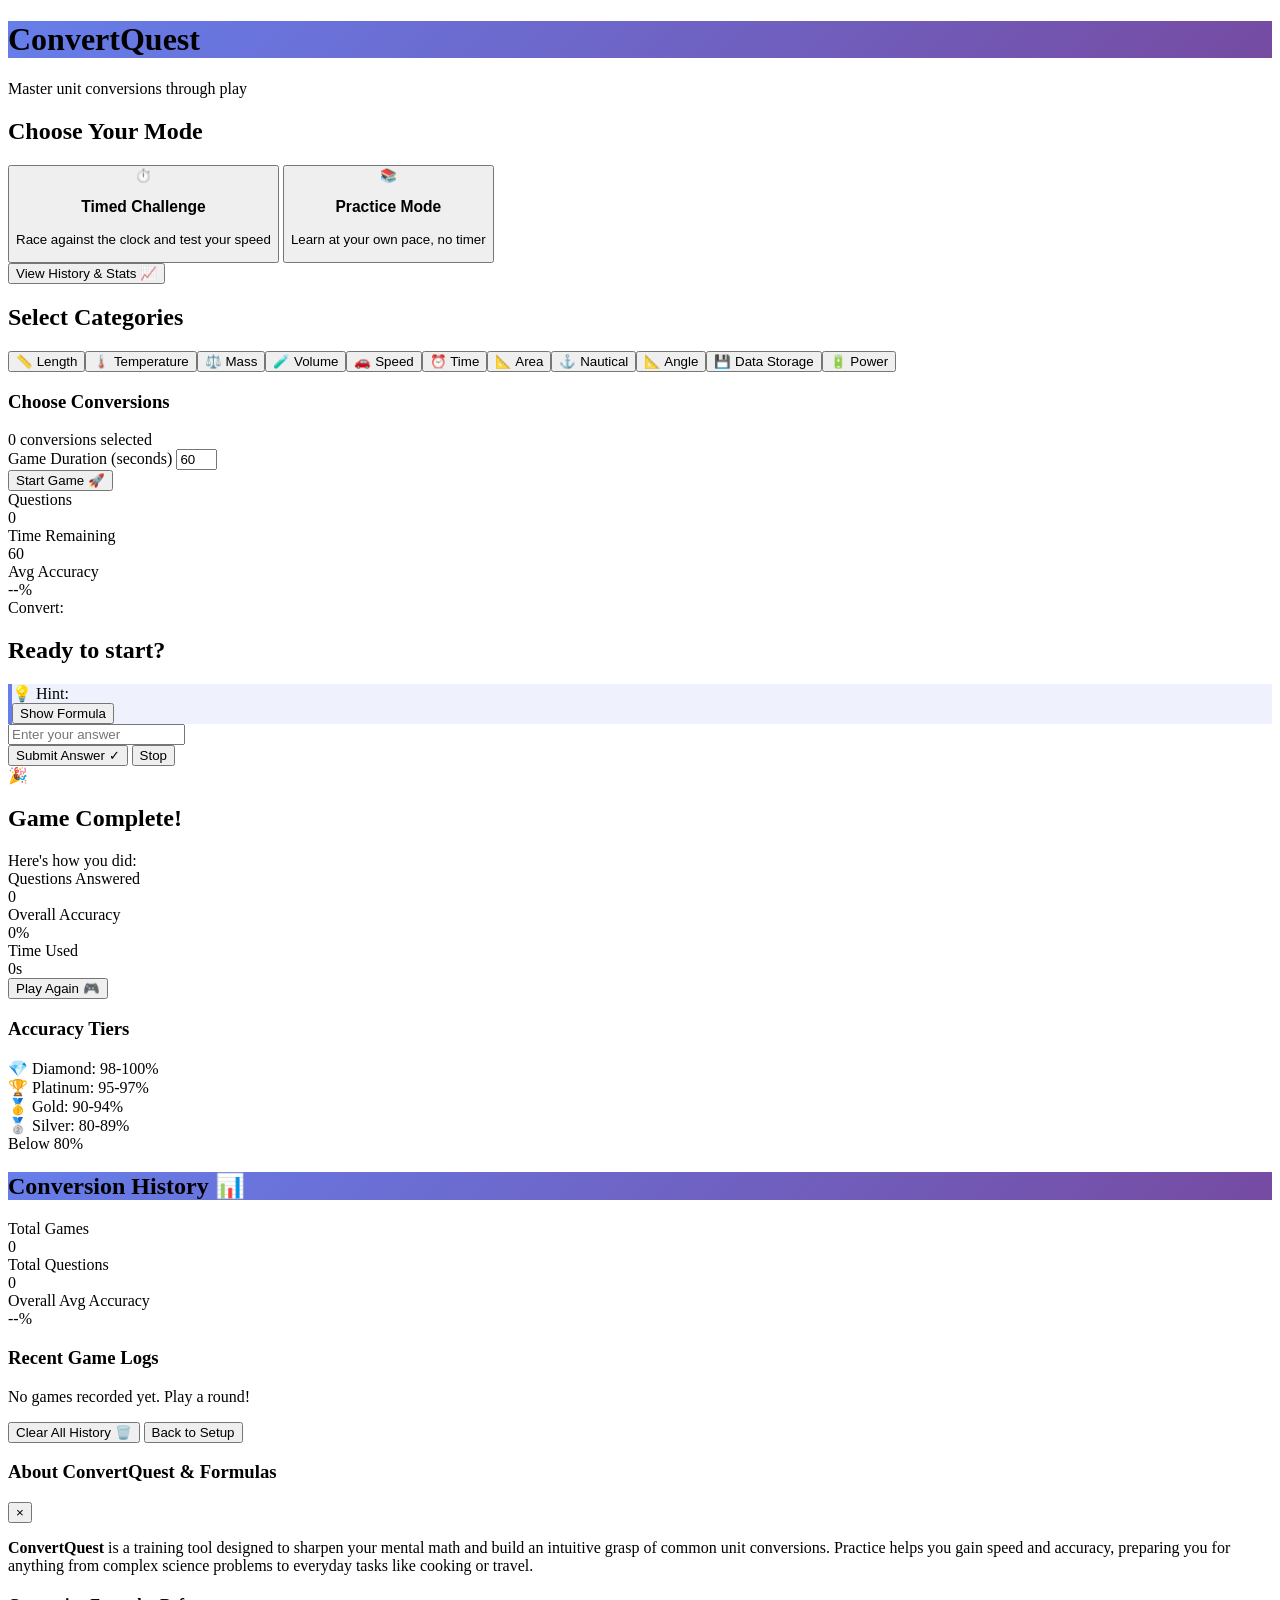
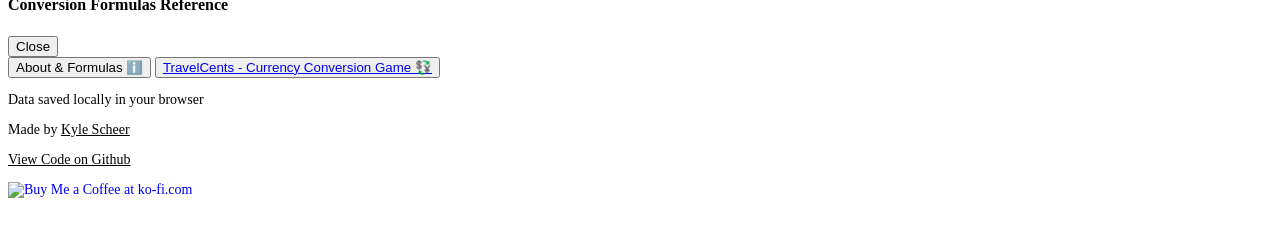
==== index.html @ 4d9b9e3e "Updated website" ====
<!DOCTYPE html>
<html lang="en">
  <head>
    <meta charset="UTF-8" />
    <meta name="viewport" content="width=device-width, initial-scale=1.0" />
    <title>ConvertQuest - Master Unit Conversions</title>
    <script src="https://cdn.tailwindcss.com"></script>
    <link rel="stylesheet" href="style.css" />
  </head>
  <body class="bg-gradient-to-br from-purple-50 to-blue-50 min-h-screen">
    <div id="app" class="container mx-auto px-4 py-6 max-w-6xl">
      <!-- Header -->
      <header class="text-center mb-8 animate-slide-in">
        <h1
          class="text-5xl font-bold gradient-bg bg-clip-text text-transparent mb-2"
        >
          ConvertQuest
        </h1>
        <p class="text-gray-600 text-lg">
          Master unit conversions through play
        </p>
      </header>

      <!-- Main Content -->
      <div id="welcome-screen" class="animate-slide-in">
        <!-- Mode Selection -->
        <div class="bg-white rounded-3xl shadow-xl p-8 mb-6">
          <h2 class="text-2xl font-bold text-gray-800 mb-6 text-center">
            Choose Your Mode
          </h2>
          <div class="grid md:grid-cols-2 gap-6">
            <button
              onclick="selectMode('timed')"
              class="card-hover bg-gradient-to-br from-purple-500 to-indigo-600 text-white rounded-2xl p-8 text-left"
            >
              <div class="text-4xl mb-3">⏱️</div>
              <h3 class="text-2xl font-bold mb-2">Timed Challenge</h3>
              <p class="text-purple-100">
                Race against the clock and test your speed
              </p>
            </button>
            <button
              onclick="selectMode('practice')"
              class="card-hover bg-gradient-to-br from-emerald-500 to-teal-600 text-white rounded-2xl p-8 text-left"
            >
              <div class="text-4xl mb-3">📚</div>
              <h3 class="text-2xl font-bold mb-2">Practice Mode</h3>
              <p class="text-emerald-100">Learn at your own pace, no timer</p>
            </button>
          </div>
          <div class="mt-6 pt-6 border-t border-gray-100">
            <button
              onclick="showHistory()"
              class="w-full bg-gray-100 text-gray-700 py-3 rounded-xl font-bold hover:bg-gray-200 transition-all"
            >
              View History & Stats 📈
            </button>
          </div>
        </div>

        <!-- Category Selection -->
        <div class="bg-white rounded-3xl shadow-xl p-8">
          <h2 class="text-2xl font-bold text-gray-800 mb-6">
            Select Categories
          </h2>
          <div
            id="category-container"
            class="grid grid-cols-2 md:grid-cols-4 gap-3 mb-6"
          ></div>

          <div id="conversion-selection" class="hidden">
            <h3 class="text-xl font-semibold text-gray-700 mb-4">
              Choose Conversions
            </h3>
            <div
              id="conversion-list"
              class="grid md:grid-cols-2 gap-3 mb-6"
            ></div>
          </div>

          <div
            id="selected-count"
            class="text-center text-gray-600 mb-4 hidden"
          >
            <span class="font-semibold text-purple-600">0</span> conversions
            selected
          </div>

          <div id="timer-setup" class="hidden mb-6">
            <label class="block text-gray-700 font-semibold mb-2"
              >Game Duration (seconds)</label
            >
            <input
              type="number"
              id="timer-input"
              value="60"
              min="10"
              max="300"
              step="10"
              class="w-full md:w-64 px-4 py-3 border-2 border-gray-300 rounded-xl focus:border-purple-500 focus:outline-none text-center text-xl font-semibold"
            />
          </div>

          <button
            id="start-btn"
            onclick="startGame()"
            class="hidden w-full md:w-auto md:mx-auto md:block bg-gradient-to-r from-purple-600 to-indigo-600 text-white px-12 py-4 rounded-full font-bold text-lg hover:shadow-xl transition-all transform hover:scale-105"
          >
            Start Game 🚀
          </button>
        </div>
      </div>

      <!-- Game Screen -->
      <div id="game-screen" class="hidden">
        <div class="grid md:grid-cols-3 gap-6 mb-6">
          <!-- Stats Cards -->
          <div class="bg-white rounded-2xl shadow-lg p-6 text-center">
            <div class="text-gray-600 text-sm mb-1">Questions</div>
            <div id="question-count" class="text-4xl font-bold text-purple-600">
              0
            </div>
          </div>
          <div
            id="timer-card"
            class="bg-gradient-to-br from-orange-400 to-red-500 rounded-2xl shadow-lg p-6 text-center text-white hidden"
          >
            <div class="text-orange-100 text-sm mb-1">Time Remaining</div>
            <div id="timer-display" class="text-4xl font-bold">60</div>
          </div>
          <div class="bg-white rounded-2xl shadow-lg p-6 text-center">
            <div class="text-gray-600 text-sm mb-1">Avg Accuracy</div>
            <div id="avg-accuracy" class="text-4xl font-bold text-emerald-600">
              --%
            </div>
          </div>
        </div>

        <!-- Question Card -->
        <div class="bg-white rounded-3xl shadow-xl p-8 mb-6 animate-fade-in">
          <div class="mb-6">
            <div class="text-sm text-gray-500 mb-2">Convert:</div>
            <h2
              id="question-text"
              class="text-3xl md:text-4xl font-bold text-gray-800"
            >
              Ready to start?
            </h2>
          </div>
          <div
            id="feedback-banner"
            class="p-4 rounded-xl mb-4 text-center font-bold text-lg hidden animate-fade-in"
          ></div>

          <!-- Formula/Hint Box -->
          <div class="bg-white rounded-3xl shadow-xl p-8 mb-6 animate-fade-in">
            <div id="formula-hint" class="formula-box p-4 rounded-xl mb-6">
              <div class="flex justify-between items-center mb-1">
                <div class="text-sm font-semibold text-purple-700">
                  💡 Hint:
                </div>
                <button
                  onclick="toggleFormula()"
                  id="formula-toggle-btn"
                  class="text-sm font-semibold text-indigo-600 hover:text-indigo-800 transition-colors"
                >
                  Show Formula
                </button>
              </div>
              <div id="formula-text-container" class="hidden">
                <div
                  id="formula-text"
                  class="text-gray-700 font-mono mt-1"
                ></div>
              </div>
            </div>
          </div>

          <div class="mb-6">
            <input
              type="number"
              id="answer-input"
              placeholder="Enter your answer"
              step="any"
              class="w-full px-6 py-4 text-2xl border-2 border-gray-300 rounded-xl focus:border-purple-500 focus:outline-none text-center font-semibold"
              onkeypress="if(event.key==='Enter') submitAnswer()"
            />
          </div>

          <div class="flex gap-4">
            <button
              onclick="submitAnswer()"
              class="flex-1 bg-gradient-to-r from-purple-600 to-indigo-600 text-white py-4 rounded-xl font-bold text-lg hover:shadow-lg transition-all"
            >
              Submit Answer ✓
            </button>
            <button
              onclick="endGame()"
              class="px-6 bg-gray-200 text-gray-700 py-4 rounded-xl font-semibold hover:bg-gray-300 transition-all"
            >
              Stop
            </button>
          </div>
        </div>
      </div>

      <!-- Results Screen -->
      <div id="results-screen" class="hidden">
        <div class="bg-white rounded-3xl shadow-xl p-8 mb-6 text-center">
          <div class="text-6xl mb-4">🎉</div>
          <h2 class="text-4xl font-bold text-gray-800 mb-2">Game Complete!</h2>
          <div class="text-xl text-gray-600 mb-6">Here's how you did:</div>

          <div class="grid md:grid-cols-3 gap-6 mb-8">
            <div class="bg-purple-50 rounded-2xl p-6">
              <div class="text-sm text-gray-600 mb-1">Questions Answered</div>
              <div id="final-count" class="text-4xl font-bold text-purple-600">
                0
              </div>
            </div>
            <div class="bg-emerald-50 rounded-2xl p-6">
              <div class="text-sm text-gray-600 mb-1">Overall Accuracy</div>
              <div
                id="final-accuracy"
                class="text-4xl font-bold text-emerald-600"
              >
                0%
              </div>
            </div>
            <div
              id="time-taken-card"
              class="bg-orange-50 rounded-2xl p-6 hidden"
            >
              <div class="text-sm text-gray-600 mb-1">Time Used</div>
              <div id="time-taken" class="text-4xl font-bold text-orange-600">
                0s
              </div>
            </div>
          </div>

          <div id="results-table-container" class="mb-6"></div>

          <button
            onclick="resetGame()"
            class="bg-gradient-to-r from-purple-600 to-indigo-600 text-white px-12 py-4 rounded-full font-bold text-lg hover:shadow-xl transition-all"
          >
            Play Again 🎮
          </button>
        </div>

        <!-- Accuracy Legend -->
        <div class="bg-white rounded-2xl shadow-lg p-6">
          <h3 class="font-bold text-gray-800 mb-4">Accuracy Tiers</h3>
          <div class="space-y-2">
            <div class="flex items-center gap-3">
              <div
                class="w-12 h-8 bg-cyan-100 border-2 border-cyan-400 rounded"
              ></div>
              <span class="text-gray-700">💎 Diamond: 98-100%</span>
            </div>
            <div class="flex items-center gap-3">
              <div
                class="w-12 h-8 bg-green-100 border-2 border-green-400 rounded"
              ></div>
              <span class="text-gray-700">🏆 Platinum: 95-97%</span>
            </div>
            <div class="flex items-center gap-3">
              <div
                class="w-12 h-8 bg-yellow-100 border-2 border-yellow-400 rounded"
              ></div>
              <span class="text-gray-700">🥇 Gold: 90-94%</span>
            </div>
            <div class="flex items-center gap-3">
              <div
                class="w-12 h-8 bg-orange-100 border-2 border-orange-400 rounded"
              ></div>
              <span class="text-gray-700">🥈 Silver: 80-89%</span>
            </div>
            <div class="flex items-center gap-3">
              <div
                class="w-12 h-8 bg-red-100 border-2 border-red-400 rounded"
              ></div>
              <span class="text-gray-700">Below 80%</span>
            </div>
          </div>
        </div>
      </div>
      <div id="history-screen" class="hidden">
        <div class="bg-white rounded-3xl shadow-xl p-8 mb-6">
          <h2
            class="text-4xl font-bold gradient-bg bg-clip-text mb-6 text-center"
          >
            Conversion History 📊
          </h2>

          <div class="grid md:grid-cols-3 gap-6 mb-8 text-center">
            <div class="bg-purple-50 rounded-2xl p-6">
              <div class="text-sm text-gray-600 mb-1">Total Games</div>
              <div
                id="hist-total-games"
                class="text-4xl font-bold text-purple-600"
              >
                0
              </div>
            </div>
            <div class="bg-emerald-50 rounded-2xl p-6">
              <div class="text-sm text-gray-600 mb-1">Total Questions</div>
              <div
                id="hist-total-questions"
                class="text-4xl font-bold text-emerald-600"
              >
                0
              </div>
            </div>
            <div class="bg-blue-50 rounded-2xl p-6">
              <div class="text-sm text-gray-600 mb-1">Overall Avg Accuracy</div>
              <div
                id="hist-avg-accuracy"
                class="text-4xl font-bold text-blue-600"
              >
                --%
              </div>
            </div>
          </div>

          <h3 class="text-2xl font-bold text-gray-800 mb-4 border-b pb-2">
            Recent Game Logs
          </h3>
          <p id="no-history" class="text-gray-500 italic">
            No games recorded yet. Play a round!
          </p>

          <div id="history-log-container" class="space-y-4"></div>

          <button
            onclick="resetHistory()"
            class="mt-8 bg-red-100 text-red-700 px-6 py-3 rounded-xl font-bold hover:bg-red-200 transition-all"
          >
            Clear All History 🗑️
          </button>
          <button
            onclick="hideHistory()"
            class="mt-8 ml-4 bg-gray-200 text-gray-700 px-6 py-3 rounded-xl font-bold hover:bg-gray-300 transition-all"
          >
            Back to Setup
          </button>
        </div>
      </div>
      <div
        id="about-modal"
        class="fixed inset-0 z-50 hidden modal-overlay items-center justify-center p-4"
        onclick="if (event.target.id === 'about-modal') closeAboutModal()"
      >
        <div
          class="bg-white rounded-3xl shadow-2xl w-full sm:max-w-4xl max-h-[95vh] flex flex-col animate-fade-in"
        >
          <!-- Modal Header -->
          <div class="p-6 border-b">
            <div class="flex justify-between items-center">
              <h3 class="text-3xl font-bold text-gray-800">
                About ConvertQuest & Formulas
              </h3>
              <button
                onclick="closeAboutModal()"
                class="text-gray-500 hover:text-gray-700 text-2xl font-semibold p-2 rounded-full hover:bg-gray-100 transition-colors"
              >
                &times;
              </button>
            </div>
          </div>

          <!-- Modal Content (Scrollable) -->
          <div class="p-6 formula-list-container">
            <div class="mb-6">
              <p class="text-gray-700 mb-4">
                <strong>ConvertQuest</strong> is a training tool designed to
                sharpen your mental math and build an intuitive grasp of common
                unit conversions. Practice helps you gain speed and accuracy,
                preparing you for anything from complex science problems to
                everyday tasks like cooking or travel.
              </p>
            </div>

            <!-- Formulas Section -->
            <h4
              class="text-2xl font-bold formula-category-title mb-4 border-b pb-2"
            >
              Conversion Formulas Reference
            </h4>

            <div id="formula-content" class="space-y-6">
              <!-- Formulas will be injected here by JS after conversion object is processed -->
            </div>
          </div>

          <!-- Modal Footer -->
          <div class="p-4 border-t text-right">
            <button
              onclick="closeAboutModal()"
              class="bg-indigo-600 text-white px-6 py-2 rounded-xl font-bold hover:bg-indigo-700 transition-all"
            >
              Close
            </button>
          </div>
        </div>
      </div>
    </div>

    <!-- Footer -->
    <footer
      class="text-center py-8 mt-12"
      style="color: var(--text-secondary); font-size: 0.875rem"
    >
      <button
        onclick="openAboutModal()"
        class="w-full bg-gray-100 text-gray-700 py-3 rounded-xl font-bold hover:bg-gray-200 transition-all"
      >
        About & Formulas ℹ️
      </button>
      <button
        class="w-full bg-blue-100 text-gray-700 py-3 rounded-xl font-bold hover:bg-gray-200 transition-all"
      >
        <a href="https://www.kylescheer.com/travel-cents" target="_blank"
          >TravelCents - Currency Conversion Game 💱</a
        >
      </button>
      <p class="mb-2">Data saved locally in your browser</p>
      <p class="mb-2">
        Made by
        <a
          href="https://kylescheer.com"
          target="_blank"
          style="color: var(--accent); text-decoration: underline"
          >Kyle Scheer</a
        >
      </p>
      <p class="mb-3">
        <a
          href="https://www.github.com/kyletscheer/conversion-game"
          target="_blank"
          style="color: var(--accent); text-decoration: underline"
          >View Code on Github</a
        >
      </p>
      <a
        href="https://ko-fi.com/scheerapps"
        target="_blank"
        rel="noopener"
        title="Support me on Ko-fi"
      >
        <img
          height="36"
          style="border: 0px; height: 36px; display: inline-block"
          src="https://storage.ko-fi.com/cdn/kofi5.png?v=6"
          border="0"
          alt="Buy Me a Coffee at ko-fi.com"
        />
      </a>
    </footer>
    <script src="script.js"></script>
  </body>
</html>
---- style.css ----
@keyframes slideIn {
  from {
    opacity: 0;
    transform: translateY(20px);
  }
  to {
    opacity: 1;
    transform: translateY(0);
  }
}
@keyframes pulse {
  0%,
  100% {
    transform: scale(1);
  }
  50% {
    transform: scale(1.05);
  }
}
@keyframes shake {
  0%,
  100% {
    transform: translateX(0);
  }
  25% {
    transform: translateX(-10px);
  }
  75% {
    transform: translateX(10px);
  }
}
@keyframes fadeIn {
  from {
    opacity: 0;
  }
  to {
    opacity: 1;
  }
}
.animate-slide-in {
  animation: slideIn 0.5s ease-out;
}
.animate-pulse-once {
  animation: pulse 0.5s ease-in-out;
}
.animate-shake {
  animation: shake 0.3s ease-in-out;
}
.animate-fade-in {
  animation: fadeIn 0.3s ease-in;
}
.gradient-bg {
  background: linear-gradient(135deg, #667eea 0%, #764ba2 100%);
}
.card-hover {
  transition: all 0.3s ease;
}
.card-hover:hover {
  transform: translateY(-4px);
  box-shadow: 0 20px 25px -5px rgba(0, 0, 0, 0.1);
}
.category-chip {
  transition: all 0.2s ease;
}
.category-chip:hover {
  transform: scale(1.05);
}
.conversion-item {
  transition: all 0.2s ease;
}
.conversion-item.selected {
  background: linear-gradient(135deg, #667eea 0%, #764ba2 100%);
  color: white;
  transform: scale(1.02);
}
input::-webkit-outer-spin-button,
input::-webkit-inner-spin-button {
  -webkit-appearance: none;
  margin: 0;
}
input[type="number"] {
  -moz-appearance: textfield;
  appearance: textfield;
}
.formula-box {
  background: rgba(102, 126, 234, 0.1);
  border-left: 4px solid #667eea;
}
.formula-list-container {
  max-height: 70vh; /* Set a max height relative to the viewport height */
  overflow-y: auto; /* Enable vertical scrolling */
}
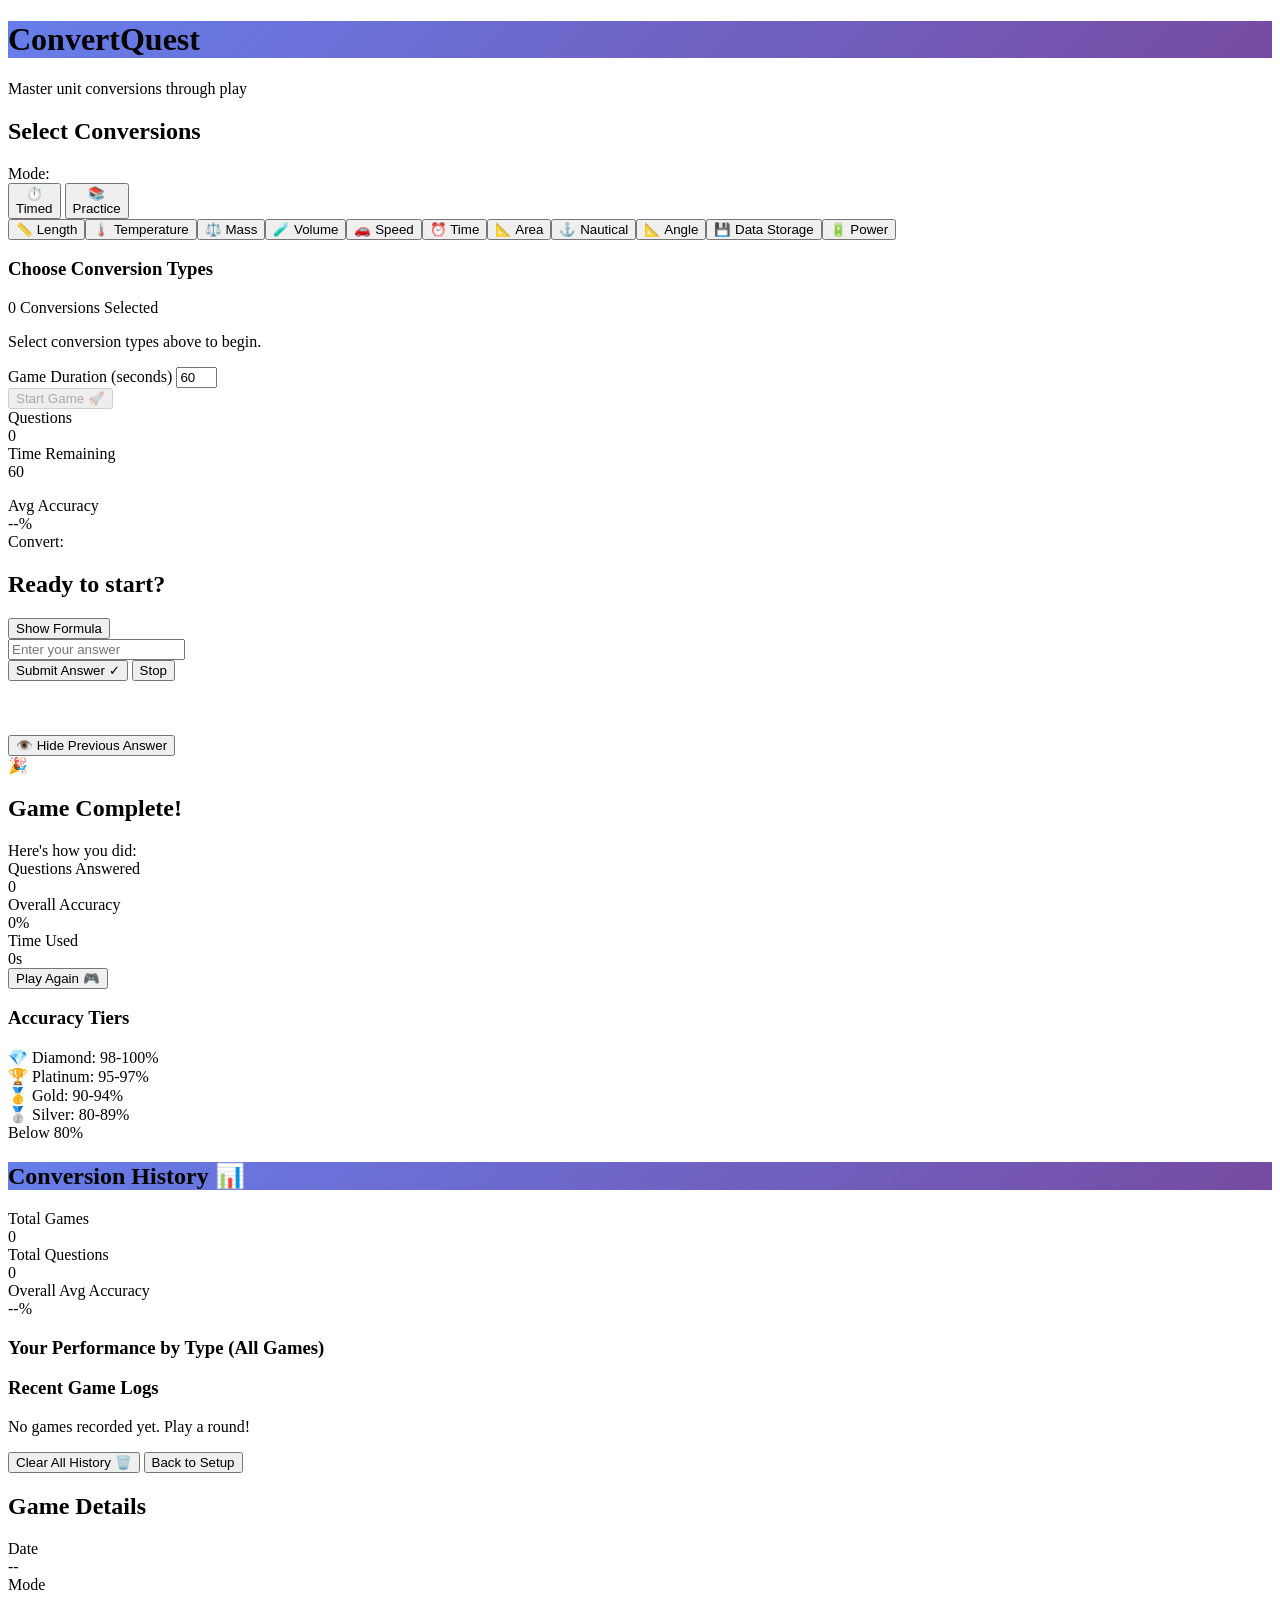
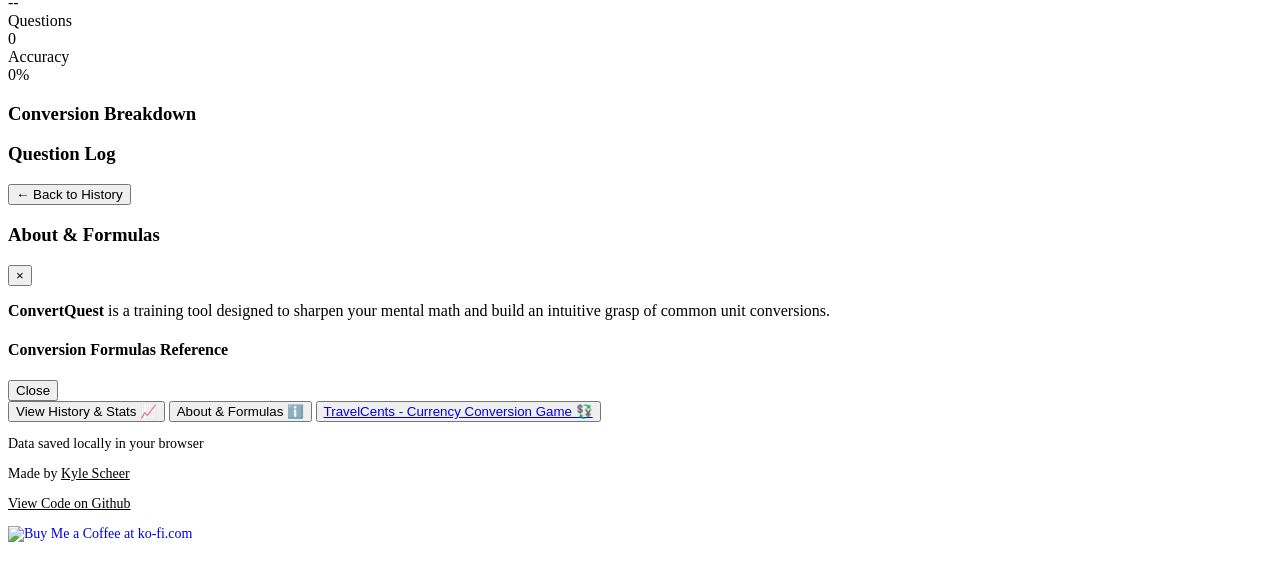
==== commit 55e22a7f: "changed some stuff" ====
--- a/index.html
+++ b/index.html
@@ -9,10 +9,9 @@
   </head>
   <body class="bg-gradient-to-br from-purple-50 to-blue-50 min-h-screen">
     <div id="app" class="container mx-auto px-4 py-6 max-w-6xl">
-      <!-- Header -->
-      <header class="text-center mb-8 animate-slide-in">
+      <header class="text-center mb-6 animate-slide-in">
         <h1
-          class="text-5xl font-bold gradient-bg bg-clip-text text-transparent mb-2"
+          class="text-4xl md:text-5xl font-bold gradient-bg bg-clip-text text-transparent mb-1"
         >
           ConvertQuest
         </h1>
@@ -21,48 +20,39 @@
         </p>
       </header>
 
-      <!-- Main Content -->
       <div id="welcome-screen" class="animate-slide-in">
-        <!-- Mode Selection -->
-        <div class="bg-white rounded-3xl shadow-xl p-8 mb-6">
-          <h2 class="text-2xl font-bold text-gray-800 mb-6 text-center">
-            Choose Your Mode
-          </h2>
-          <div class="grid md:grid-cols-2 gap-6">
-            <button
-              onclick="selectMode('timed')"
-              class="card-hover bg-gradient-to-br from-purple-500 to-indigo-600 text-white rounded-2xl p-8 text-left"
-            >
-              <div class="text-4xl mb-3">⏱️</div>
-              <h3 class="text-2xl font-bold mb-2">Timed Challenge</h3>
-              <p class="text-purple-100">
-                Race against the clock and test your speed
-              </p>
-            </button>
-            <button
-              onclick="selectMode('practice')"
-              class="card-hover bg-gradient-to-br from-emerald-500 to-teal-600 text-white rounded-2xl p-8 text-left"
-            >
-              <div class="text-4xl mb-3">📚</div>
-              <h3 class="text-2xl font-bold mb-2">Practice Mode</h3>
-              <p class="text-emerald-100">Learn at your own pace, no timer</p>
-            </button>
-          </div>
-          <div class="mt-6 pt-6 border-t border-gray-100">
-            <button
-              onclick="showHistory()"
-              class="w-full bg-gray-100 text-gray-700 py-3 rounded-xl font-bold hover:bg-gray-200 transition-all"
-            >
-              View History & Stats 📈
-            </button>
-          </div>
-        </div>
-
-        <!-- Category Selection -->
-        <div class="bg-white rounded-3xl shadow-xl p-8">
-          <h2 class="text-2xl font-bold text-gray-800 mb-6">
-            Select Categories
-          </h2>
+        <div class="bg-white rounded-3xl shadow-xl p-6 md:p-8">
+          <div
+            class="flex flex-col md:flex-row justify-between items-center mb-6 gap-4 border-b border-gray-100 pb-4"
+          >
+            <h2 class="text-2xl font-bold text-gray-800">Select Conversions</h2>
+
+            <div
+              class="bg-gray-100 p-1 rounded-lg flex items-center shadow-inner"
+            >
+              <span
+                class="text-xs font-bold text-gray-400 uppercase tracking-wider mr-2 ml-2"
+                >Mode:</span
+              >
+              <div id="mode-toggle-group" class="flex gap-1">
+                <button
+                  id="mode-timed-btn"
+                  onclick="selectMode('timed')"
+                  class="flex-1 py-1.5 px-3 rounded-md text-gray-500 text-xs font-medium hover:bg-gray-50 transition-colors"
+                >
+                  ⏱️<br />Timed
+                </button>
+                <button
+                  id="mode-practice-btn"
+                  onclick="selectMode('practice')"
+                  class="flex-1 py-1.5 px-3 rounded-md bg-white text-indigo-600 text-xs font-bold shadow-sm ring-1 ring-gray-200"
+                >
+                  📚<br />Practice
+                </button>
+              </div>
+            </div>
+          </div>
+
           <div
             id="category-container"
             class="grid grid-cols-2 md:grid-cols-4 gap-3 mb-6"
@@ -70,20 +60,22 @@
 
           <div id="conversion-selection" class="hidden">
             <h3 class="text-xl font-semibold text-gray-700 mb-4">
-              Choose Conversions
+              Choose Conversion Types
             </h3>
             <div
               id="conversion-list"
-              class="grid md:grid-cols-2 gap-3 mb-6"
+              class="grid md:grid-cols-3 gap-3 mb-6"
             ></div>
           </div>
 
-          <div
-            id="selected-count"
-            class="text-center text-gray-600 mb-4 hidden"
-          >
-            <span class="font-semibold text-purple-600">0</span> conversions
-            selected
+          <div id="selected-conversions-view" class="mb-6">
+            <div class="text-center text-gray-600 mb-3">
+              <div id="selected-count" class="text-lg font-bold">
+                <span id="conversion-count-text" class="text-gray-600">0</span>
+                Conversions Selected
+              </div>
+            </div>
+            <div id="selected-conversions-list"></div>
           </div>
 
           <div id="timer-setup" class="hidden mb-6">
@@ -104,17 +96,15 @@
           <button
             id="start-btn"
             onclick="startGame()"
-            class="hidden w-full md:w-auto md:mx-auto md:block bg-gradient-to-r from-purple-600 to-indigo-600 text-white px-12 py-4 rounded-full font-bold text-lg hover:shadow-xl transition-all transform hover:scale-105"
+            class="w-full bg-gradient-to-r from-purple-600 to-indigo-600 text-white px-12 py-4 rounded-full font-bold text-lg hover:shadow-xl transition-all transform hover:scale-105"
           >
             Start Game 🚀
           </button>
         </div>
       </div>
 
-      <!-- Game Screen -->
       <div id="game-screen" class="hidden">
         <div class="grid md:grid-cols-3 gap-6 mb-6">
-          <!-- Stats Cards -->
           <div class="bg-white rounded-2xl shadow-lg p-6 text-center">
             <div class="text-gray-600 text-sm mb-1">Questions</div>
             <div id="question-count" class="text-4xl font-bold text-purple-600">
@@ -127,6 +117,13 @@
           >
             <div class="text-orange-100 text-sm mb-1">Time Remaining</div>
             <div id="timer-display" class="text-4xl font-bold">60</div>
+            <div class="timer-bar-bg">
+              <div
+                id="timer-bar"
+                class="timer-bar-fill"
+                style="width: 100%"
+              ></div>
+            </div>
           </div>
           <div class="bg-white rounded-2xl shadow-lg p-6 text-center">
             <div class="text-gray-600 text-sm mb-1">Avg Accuracy</div>
@@ -136,9 +133,10 @@
           </div>
         </div>
 
-        <!-- Question Card -->
-        <div class="bg-white rounded-3xl shadow-xl p-8 mb-6 animate-fade-in">
-          <div class="mb-6">
+        <div
+          class="bg-white rounded-3xl shadow-xl p-8 mb-6 animate-fade-in relative"
+        >
+          <div class="mb-6 text-center">
             <div class="text-sm text-gray-500 mb-2">Convert:</div>
             <h2
               id="question-text"
@@ -147,64 +145,67 @@
               Ready to start?
             </h2>
           </div>
+
+          <div class="mb-6 flex justify-center">
+            <button
+              onclick="toggleFormula()"
+              id="formula-toggle-btn"
+              class="text-xs font-semibold text-indigo-600 hover:text-indigo-800 transition-colors border border-indigo-200 py-1 px-3 rounded-full"
+            >
+              Show Formula
+            </button>
+          </div>
+          <div
+            id="formula-text-container"
+            class="hidden formula-box p-4 rounded-xl mb-6"
+          >
+            <div id="formula-text" class="text-gray-700 font-mono mt-1"></div>
+          </div>
+
+          <input
+            type="text"
+            id="answer-input"
+            placeholder="Enter your answer"
+            inputmode="decimal"
+            autocomplete="off"
+            class="w-full px-6 py-4 text-2xl border-2 border-gray-300 rounded-xl focus:border-purple-500 focus:outline-none text-center font-semibold mb-6"
+            oninput="filterNumberInput(this)"
+            onkeypress="if(event.key === 'Enter') submitAnswer()"
+          />
+
+          <div class="flex gap-4">
+            <button
+              onclick="submitAnswer()"
+              class="flex-1 bg-gradient-to-r from-purple-600 to-indigo-600 text-white py-4 rounded-xl font-bold text-lg hover:shadow-lg transition-all"
+            >
+              Submit Answer ✓
+            </button>
+            <button
+              onclick="endGame()"
+              class="px-6 bg-gray-200 text-gray-700 py-4 rounded-xl font-semibold hover:bg-gray-300 transition-all"
+            >
+              Stop
+            </button>
+          </div>
+          <br /><br />
           <div
             id="feedback-banner"
             class="p-4 rounded-xl mb-4 text-center font-bold text-lg hidden animate-fade-in"
           ></div>
-
-          <!-- Formula/Hint Box -->
-          <div class="bg-white rounded-3xl shadow-xl p-8 mb-6 animate-fade-in">
-            <div id="formula-hint" class="formula-box p-4 rounded-xl mb-6">
-              <div class="flex justify-between items-center mb-1">
-                <div class="text-sm font-semibold text-purple-700">
-                  💡 Hint:
-                </div>
-                <button
-                  onclick="toggleFormula()"
-                  id="formula-toggle-btn"
-                  class="text-sm font-semibold text-indigo-600 hover:text-indigo-800 transition-colors"
-                >
-                  Show Formula
-                </button>
-              </div>
-              <div id="formula-text-container" class="hidden">
-                <div
-                  id="formula-text"
-                  class="text-gray-700 font-mono mt-1"
-                ></div>
-              </div>
-            </div>
-          </div>
-
-          <div class="mb-6">
-            <input
-              type="number"
-              id="answer-input"
-              placeholder="Enter your answer"
-              step="any"
-              class="w-full px-6 py-4 text-2xl border-2 border-gray-300 rounded-xl focus:border-purple-500 focus:outline-none text-center font-semibold"
-              onkeypress="if(event.key==='Enter') submitAnswer()"
-            />
-          </div>
-
-          <div class="flex gap-4">
-            <button
-              onclick="submitAnswer()"
-              class="flex-1 bg-gradient-to-r from-purple-600 to-indigo-600 text-white py-4 rounded-xl font-bold text-lg hover:shadow-lg transition-all"
-            >
-              Submit Answer ✓
-            </button>
-            <button
-              onclick="endGame()"
-              class="px-6 bg-gray-200 text-gray-700 py-4 rounded-xl font-semibold hover:bg-gray-300 transition-all"
-            >
-              Stop
-            </button>
-          </div>
-        </div>
-      </div>
-
-      <!-- Results Screen -->
+          <br />
+          <div class="text-center">
+            <button
+              onclick="toggleFeedbackDisplay()"
+              id="feedback-toggle-btn"
+              class="flex items-center gap-1.5 text-indigo-600 bg-indigo-50 px-3 py-1.5 rounded-full text-xs font-bold hover:bg-indigo-100 transition-colors"
+            >
+              <span>👁️</span>
+              <span class="hidden md:inline">Hide Previous Answer</span>
+            </button>
+          </div>
+        </div>
+      </div>
+
       <div id="results-screen" class="hidden">
         <div class="bg-white rounded-3xl shadow-xl p-8 mb-6 text-center">
           <div class="text-6xl mb-4">🎉</div>
@@ -248,7 +249,6 @@
           </button>
         </div>
 
-        <!-- Accuracy Legend -->
         <div class="bg-white rounded-2xl shadow-lg p-6">
           <h3 class="font-bold text-gray-800 mb-4">Accuracy Tiers</h3>
           <div class="space-y-2">
@@ -321,6 +321,13 @@
                 --%
               </div>
             </div>
+          </div>
+
+          <div id="global-stats-section" class="mb-8 hidden">
+            <h3 class="text-xl font-bold text-gray-800 mb-4 border-b pb-2">
+              Your Performance by Type (All Games)
+            </h3>
+            <div id="hist-global-stats-container"></div>
           </div>
 
           <h3 class="text-2xl font-bold text-gray-800 mb-4 border-b pb-2">
@@ -332,20 +339,81 @@
 
           <div id="history-log-container" class="space-y-4"></div>
 
+          <div class="flex justify-end gap-4">
+            <button
+              onclick="resetHistory()"
+              class="mt-8 bg-red-100 text-red-700 px-6 py-3 rounded-xl font-bold hover:bg-red-200 transition-all"
+            >
+              Clear All History 🗑️
+            </button>
+            <button
+              onclick="hideHistory()"
+              class="mt-8 bg-gray-200 text-gray-700 px-6 py-3 rounded-xl font-bold hover:bg-gray-300 transition-all"
+            >
+              Back to Setup
+            </button>
+          </div>
+        </div>
+      </div>
+
+      <div id="history-detail-screen" class="hidden">
+        <div class="bg-white rounded-3xl shadow-xl p-8 mb-6">
+          <h2 class="text-3xl font-bold text-gray-800 mb-4 border-b pb-2">
+            Game Details
+          </h2>
+
+          <div class="grid md:grid-cols-4 gap-4 text-center mb-6">
+            <div class="bg-purple-50 rounded-xl p-3">
+              <div class="text-xs text-gray-600 mb-0.5">Date</div>
+              <div id="detail-date" class="text-sm font-bold text-purple-700">
+                --
+              </div>
+            </div>
+            <div class="bg-blue-50 rounded-xl p-3">
+              <div class="text-xs text-gray-600 mb-0.5">Mode</div>
+              <div id="detail-mode" class="text-sm font-bold text-blue-700">
+                --
+              </div>
+            </div>
+            <div class="bg-emerald-50 rounded-xl p-3">
+              <div class="text-xs text-gray-600 mb-0.5">Questions</div>
+              <div
+                id="detail-final-count"
+                class="text-2xl font-bold text-emerald-600"
+              >
+                0
+              </div>
+            </div>
+            <div class="bg-yellow-50 rounded-xl p-3">
+              <div class="text-xs text-gray-600 mb-0.5">Accuracy</div>
+              <div
+                id="detail-final-accuracy"
+                class="text-2xl font-bold text-yellow-600"
+              >
+                0%
+              </div>
+            </div>
+          </div>
+
+          <h3 class="text-xl font-bold text-gray-800 mb-3 border-b pb-1">
+            Conversion Breakdown
+          </h3>
+          <div id="detail-summary-container" class="mb-6"></div>
+
+          <h3 class="text-xl font-bold text-gray-800 mb-3 border-b pb-1">
+            Question Log
+          </h3>
+          <div id="detail-table-container" class="mb-6"></div>
+
           <button
-            onclick="resetHistory()"
-            class="mt-8 bg-red-100 text-red-700 px-6 py-3 rounded-xl font-bold hover:bg-red-200 transition-all"
-          >
-            Clear All History 🗑️
+            onclick="hideHistoryDetails()"
+            class="bg-gray-200 text-gray-700 px-6 py-3 rounded-xl font-bold hover:bg-gray-300 transition-all"
+          >
+            ← Back to History
           </button>
-          <button
-            onclick="hideHistory()"
-            class="mt-8 ml-4 bg-gray-200 text-gray-700 px-6 py-3 rounded-xl font-bold hover:bg-gray-300 transition-all"
-          >
-            Back to Setup
-          </button>
-        </div>
-      </div>
+        </div>
+      </div>
+
       <div
         id="about-modal"
         class="fixed inset-0 z-50 hidden modal-overlay items-center justify-center p-4"
@@ -354,12 +422,9 @@
         <div
           class="bg-white rounded-3xl shadow-2xl w-full sm:max-w-4xl max-h-[95vh] flex flex-col animate-fade-in"
         >
-          <!-- Modal Header -->
           <div class="p-6 border-b">
             <div class="flex justify-between items-center">
-              <h3 class="text-3xl font-bold text-gray-800">
-                About ConvertQuest & Formulas
-              </h3>
+              <h3 class="text-3xl font-bold text-gray-800">About & Formulas</h3>
               <button
                 onclick="closeAboutModal()"
                 class="text-gray-500 hover:text-gray-700 text-2xl font-semibold p-2 rounded-full hover:bg-gray-100 transition-colors"
@@ -368,32 +433,21 @@
               </button>
             </div>
           </div>
-
-          <!-- Modal Content (Scrollable) -->
           <div class="p-6 formula-list-container">
             <div class="mb-6">
               <p class="text-gray-700 mb-4">
                 <strong>ConvertQuest</strong> is a training tool designed to
                 sharpen your mental math and build an intuitive grasp of common
-                unit conversions. Practice helps you gain speed and accuracy,
-                preparing you for anything from complex science problems to
-                everyday tasks like cooking or travel.
+                unit conversions.
               </p>
             </div>
-
-            <!-- Formulas Section -->
             <h4
               class="text-2xl font-bold formula-category-title mb-4 border-b pb-2"
             >
               Conversion Formulas Reference
             </h4>
-
-            <div id="formula-content" class="space-y-6">
-              <!-- Formulas will be injected here by JS after conversion object is processed -->
-            </div>
-          </div>
-
-          <!-- Modal Footer -->
+            <div id="formula-content" class="space-y-6"></div>
+          </div>
           <div class="p-4 border-t text-right">
             <button
               onclick="closeAboutModal()"
@@ -406,26 +460,35 @@
       </div>
     </div>
 
-    <!-- Footer -->
     <footer
       class="text-center py-8 mt-12"
       style="color: var(--text-secondary); font-size: 0.875rem"
     >
-      <button
-        onclick="openAboutModal()"
-        class="w-full bg-gray-100 text-gray-700 py-3 rounded-xl font-bold hover:bg-gray-200 transition-all"
-      >
-        About & Formulas ℹ️
-      </button>
-      <button
-        class="w-full bg-blue-100 text-gray-700 py-3 rounded-xl font-bold hover:bg-gray-200 transition-all"
-      >
-        <a href="https://www.kylescheer.com/travel-cents" target="_blank"
-          >TravelCents - Currency Conversion Game 💱</a
-        >
-      </button>
-      <p class="mb-2">Data saved locally in your browser</p>
-      <p class="mb-2">
+      <div class="max-w-md mx-auto px-4 space-y-2">
+        <button
+          onclick="showHistory()"
+          class="w-full bg-gray-100 text-gray-700 py-3 rounded-xl font-bold hover:bg-gray-200 transition-all"
+        >
+          View History & Stats 📈
+        </button>
+        <button
+          onclick="openAboutModal()"
+          class="w-full bg-gray-100 text-gray-700 py-3 rounded-xl font-bold hover:bg-gray-200 transition-all"
+        >
+          About & Formulas ℹ️
+        </button>
+        <button
+          class="w-full bg-blue-100 text-gray-700 py-3 rounded-xl font-bold hover:bg-gray-200 transition-all"
+        >
+          <a href="https://www.kylescheer.com/travel-cents" target="_blank"
+            >TravelCents - Currency Conversion Game 💱</a
+          >
+        </button>
+      </div>
+      <p class="mt-3 mb-2 text-xs text-gray-500">
+        Data saved locally in your browser
+      </p>
+      <p class="mb-2 text-xs text-gray-500">
         Made by
         <a
           href="https://kylescheer.com"
@@ -434,7 +497,7 @@
           >Kyle Scheer</a
         >
       </p>
-      <p class="mb-3">
+      <p class="mb-3 text-xs text-gray-500">
         <a
           href="https://www.github.com/kyletscheer/conversion-game"
           target="_blank"
@@ -457,6 +520,7 @@
         />
       </a>
     </footer>
+    <script src="conversions.js"></script>
     <script src="script.js"></script>
   </body>
 </html>
--- a/style.css
+++ b/style.css
@@ -90,3 +90,22 @@
   max-height: 70vh; /* Set a max height relative to the viewport height */
   overflow-y: auto; /* Enable vertical scrolling */
 }
+
+/* Added style to visually indicate a disabled button for the Start Game button */
+button[disabled] {
+    pointer-events: none; /* ensures it's truly unclickable */
+    cursor: not-allowed !important; 
+}
+.timer-bar-bg {
+  width: 100%;
+  height: 8px;
+  background-color: rgba(255,255,255,0.3);
+  border-radius: 4px;
+  margin-top: 8px;
+  overflow: hidden;
+}
+.timer-bar-fill {
+  height: 100%;
+  background-color: white;
+  transition: width 1s linear;
+}
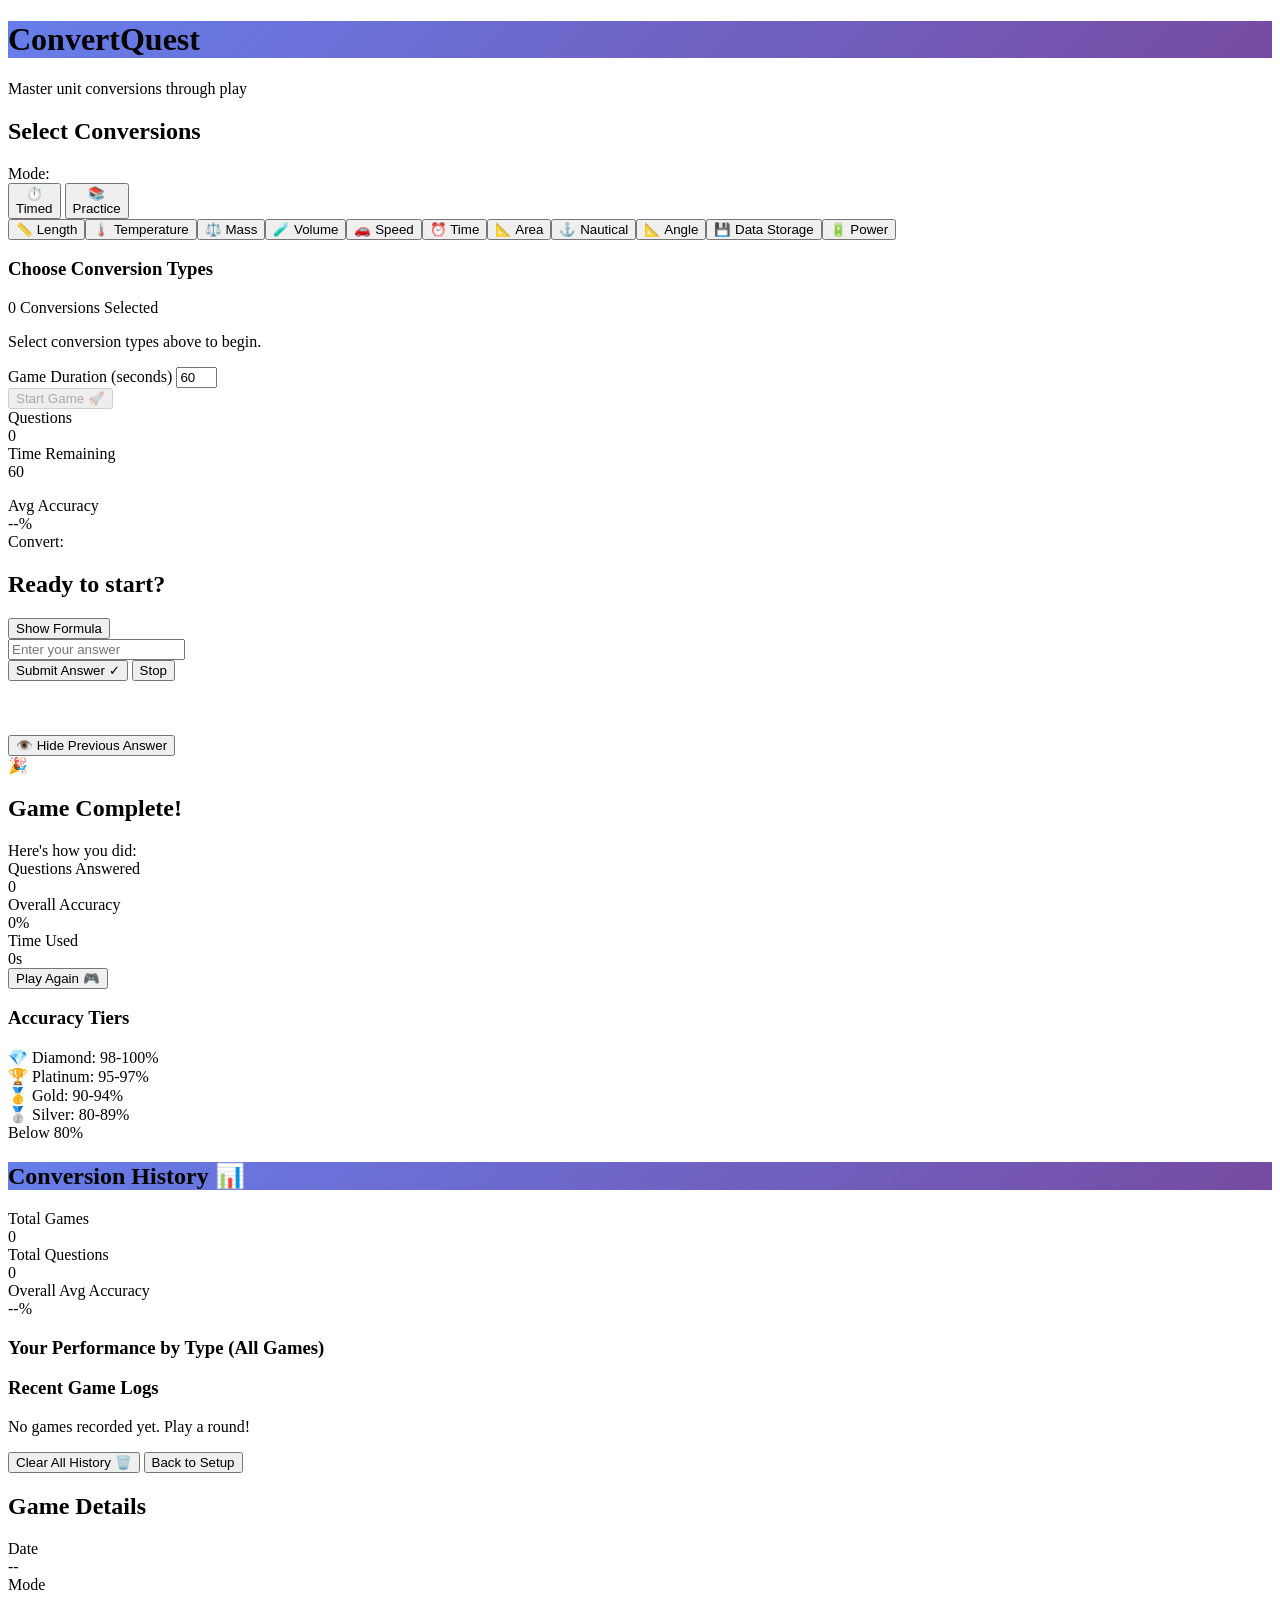
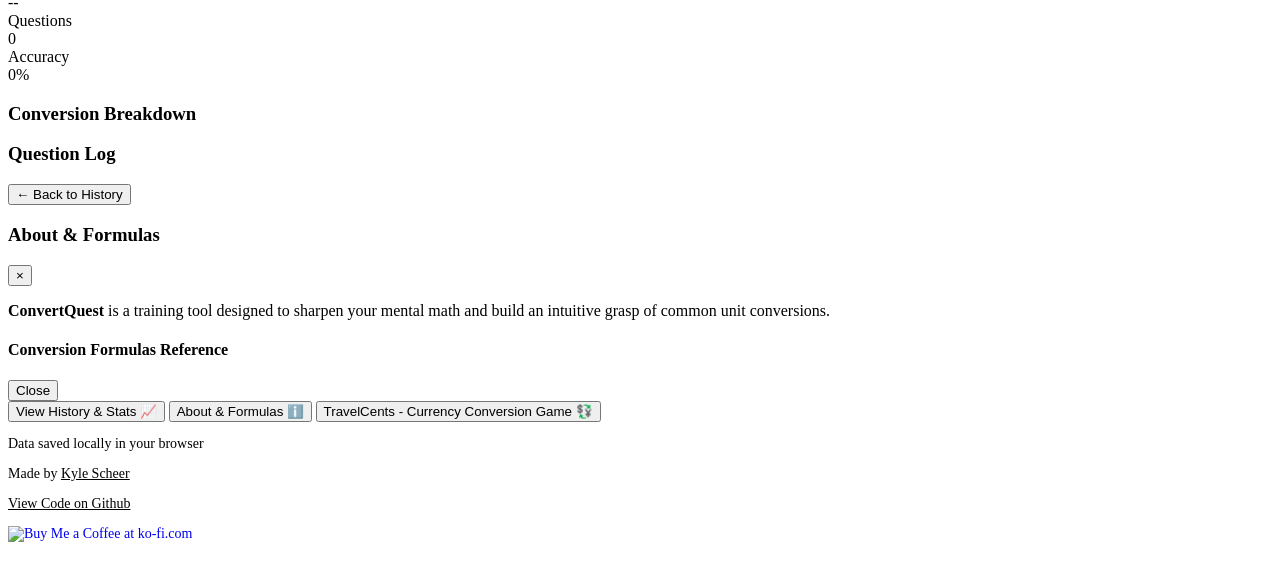
==== commit 31d83305: "Updated footer" ====
--- a/index.html
+++ b/index.html
@@ -477,13 +477,14 @@
         >
           About & Formulas ℹ️
         </button>
+        <a href="https://www.kylescheer.com/travel-cents" target="_blank"
+            >
         <button
           class="w-full bg-blue-100 text-gray-700 py-3 rounded-xl font-bold hover:bg-gray-200 transition-all"
         >
-          <a href="https://www.kylescheer.com/travel-cents" target="_blank"
-            >TravelCents - Currency Conversion Game 💱</a
-          >
-        </button>
+
+            TravelCents - Currency Conversion Game 💱
+        </button></a>
       </div>
       <p class="mt-3 mb-2 text-xs text-gray-500">
         Data saved locally in your browser
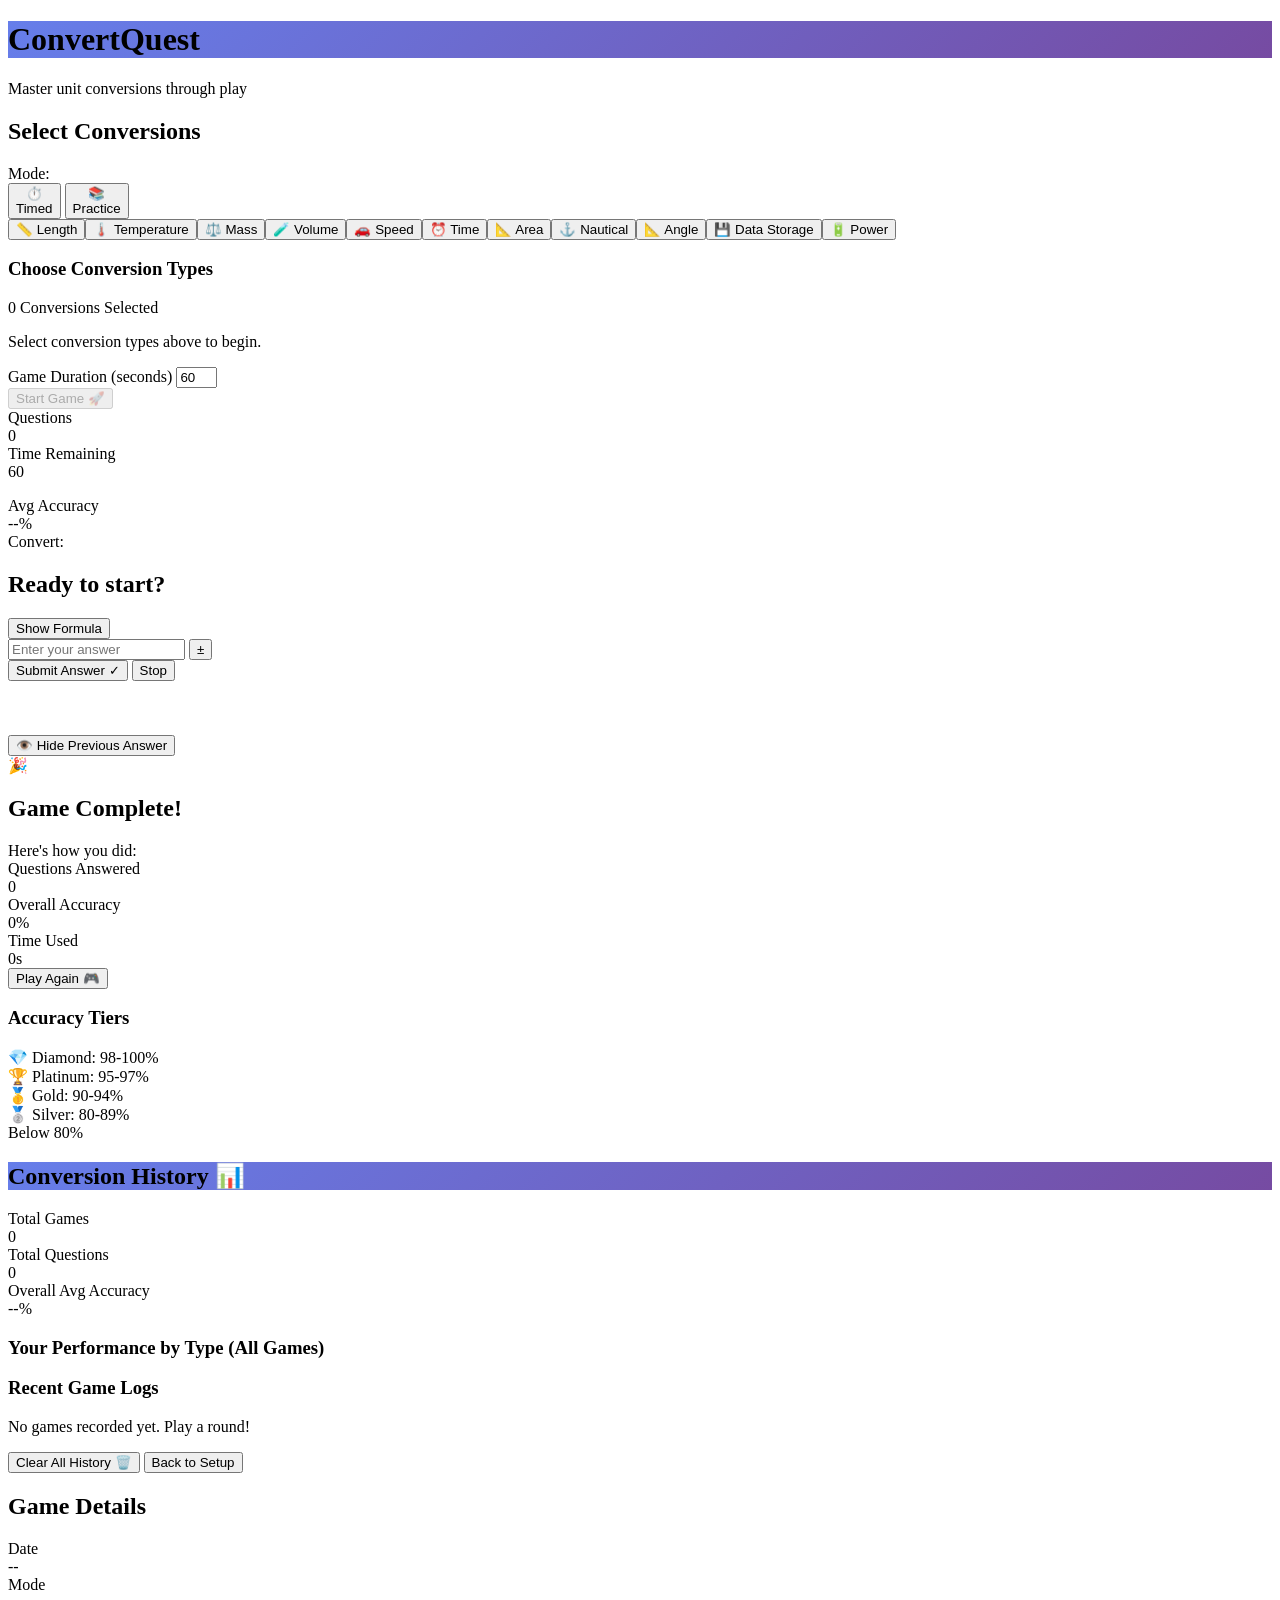
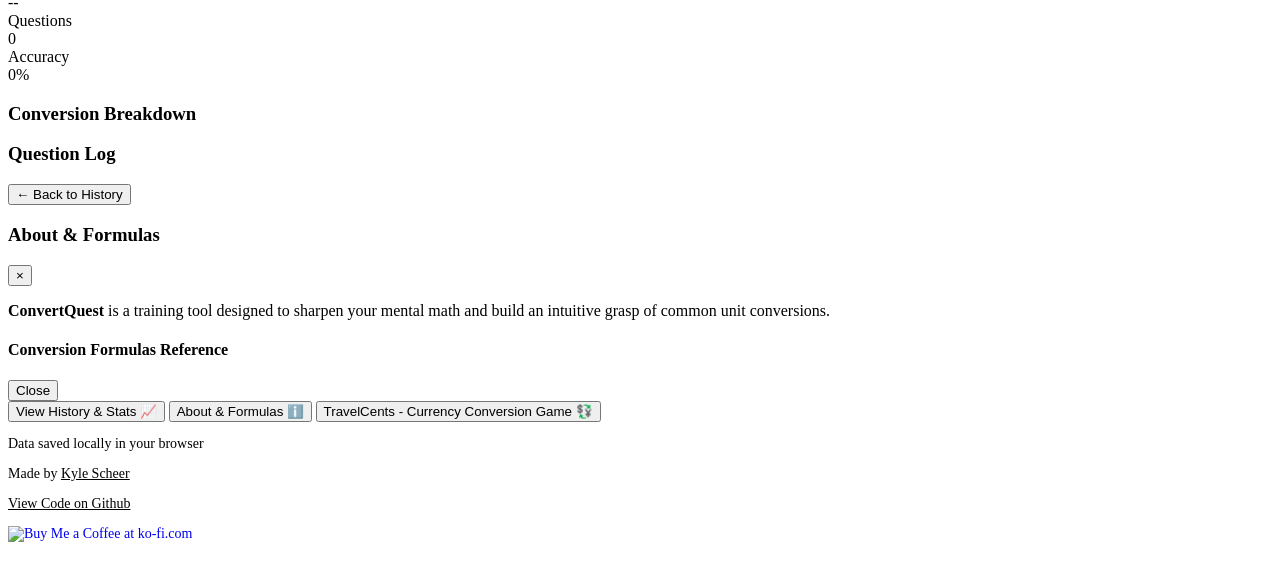
==== commit 8d19aea5: "Added negative functionality" ====
--- a/index.html
+++ b/index.html
@@ -162,16 +162,29 @@
             <div id="formula-text" class="text-gray-700 font-mono mt-1"></div>
           </div>
 
-          <input
-            type="text"
-            id="answer-input"
-            placeholder="Enter your answer"
-            inputmode="decimal"
-            autocomplete="off"
-            class="w-full px-6 py-4 text-2xl border-2 border-gray-300 rounded-xl focus:border-purple-500 focus:outline-none text-center font-semibold mb-6"
-            oninput="filterNumberInput(this)"
-            onkeypress="if(event.key === 'Enter') submitAnswer()"
-          />
+<div class="flex items-center gap-2 mb-6">
+
+  <input
+    type="text"
+    id="answer-input"
+    placeholder="Enter your answer"
+    inputmode="decimal"
+    autocomplete="off"
+    class="w-full px-6 py-4 text-2xl border-2 border-gray-300 rounded-xl focus:border-purple-500 focus:outline-none text-center font-semibold"
+    oninput="filterNumberInput(this)"
+    onkeypress="if(event.key === 'Enter') submitAnswer()"
+  >
+
+  <!-- ± Toggle Button -->
+  <button
+    type="button"
+    onclick="toggleSign()"
+    class="px-4 py-4 text-xl font-semibold border-2 border-gray-300 rounded-xl hover:border-purple-500 active:scale-95 transition"
+  >
+    ±
+  </button>
+
+</div>
 
           <div class="flex gap-4">
             <button
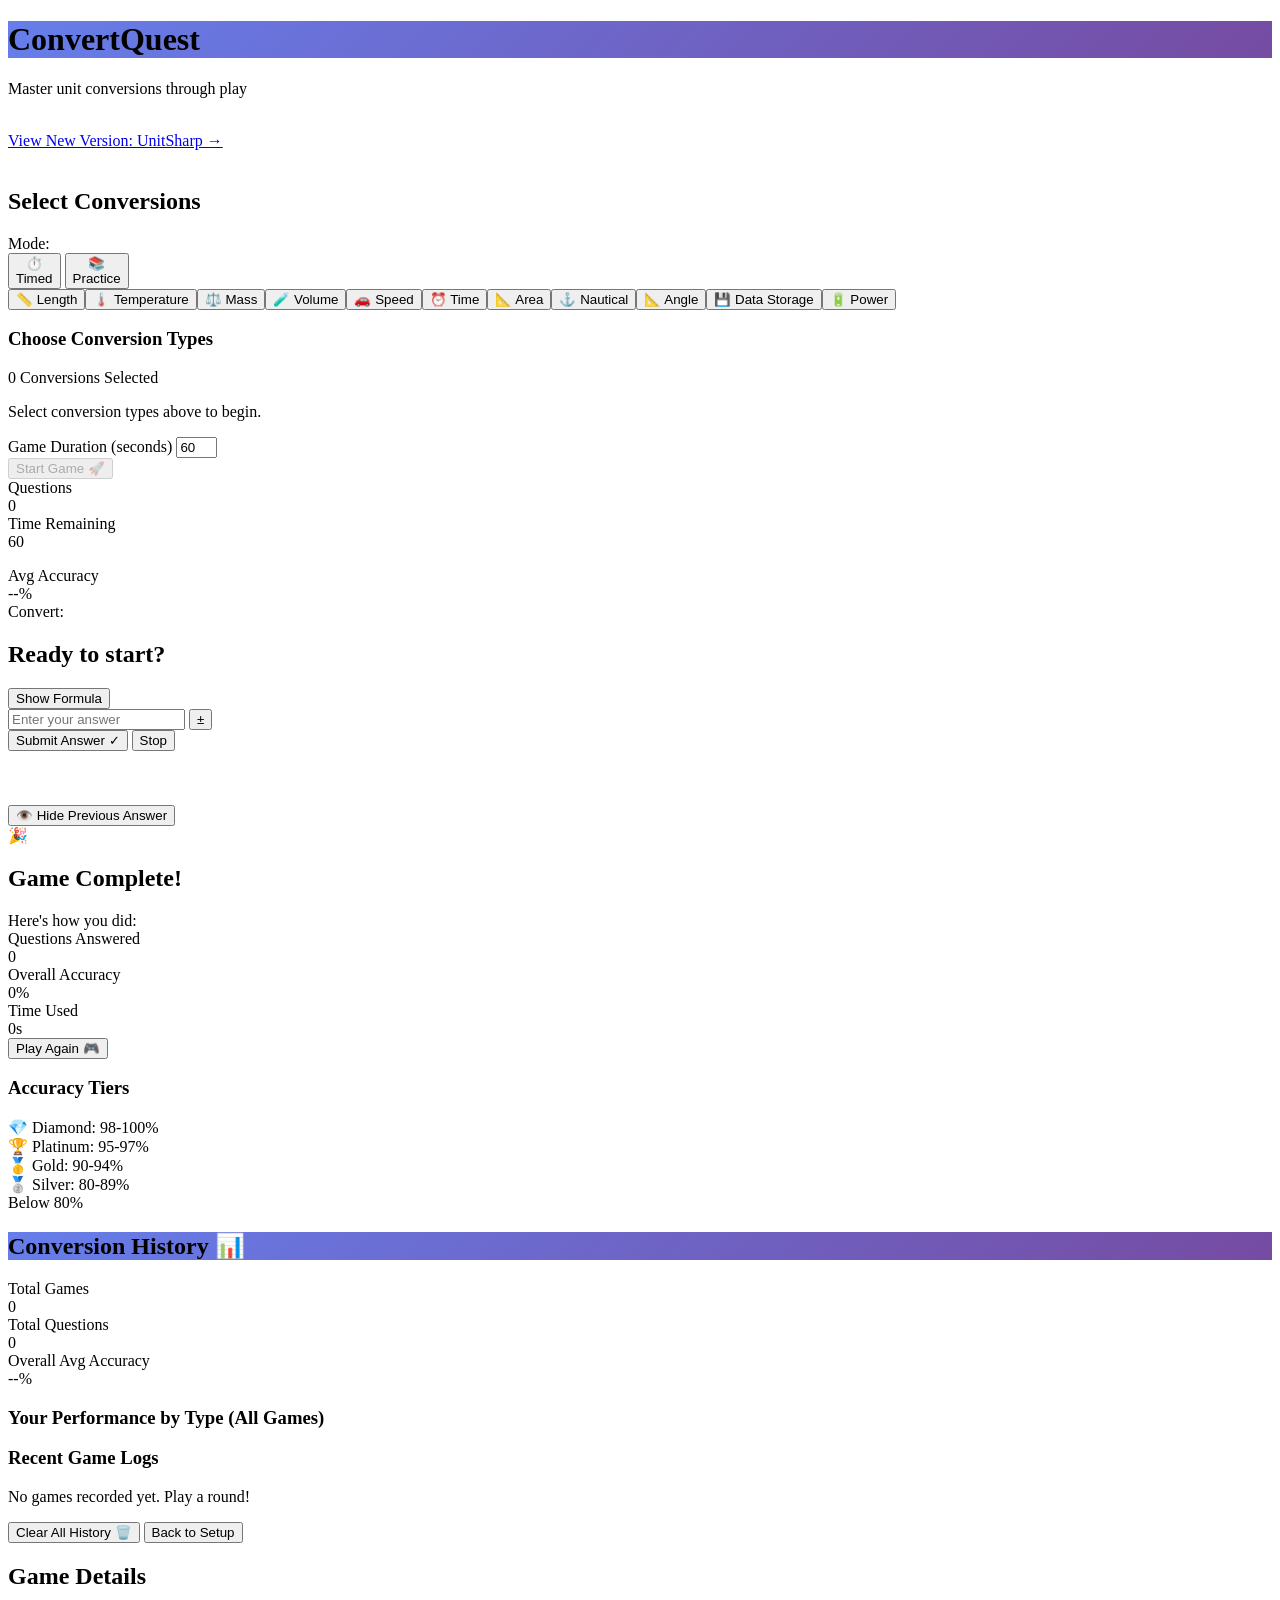
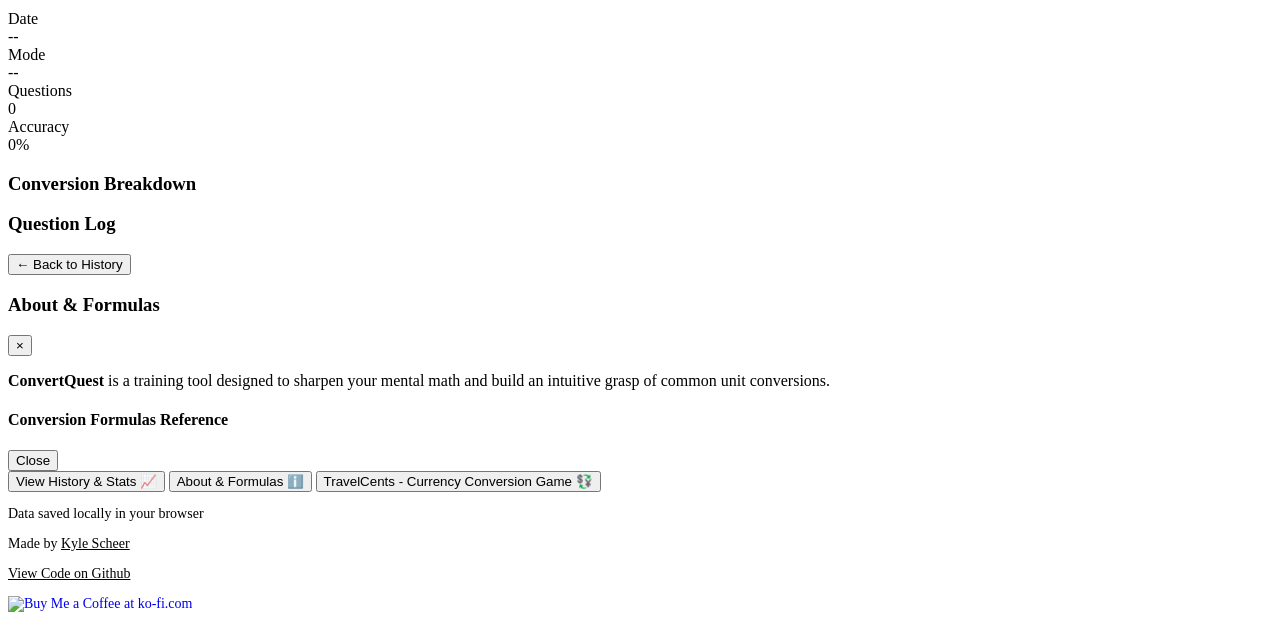
==== commit 14528d46: "added button" ====
--- a/index.html
+++ b/index.html
@@ -18,6 +18,15 @@
         <p class="text-gray-600 text-lg">
           Master unit conversions through play
         </p>
+        <br>
+        <a
+                  href="../unit-sharp/"
+                  target="_blank"
+                  class="px-8 py-4 bg-white text-gray-900 font-bold rounded-xl shadow-lg hover:shadow-2xl transition duration-300 cta-glow"
+                >
+                  View New Version: UnitSharp &rarr;
+                </a>
+                <br><br>
       </header>
 
       <div id="welcome-screen" class="animate-slide-in">
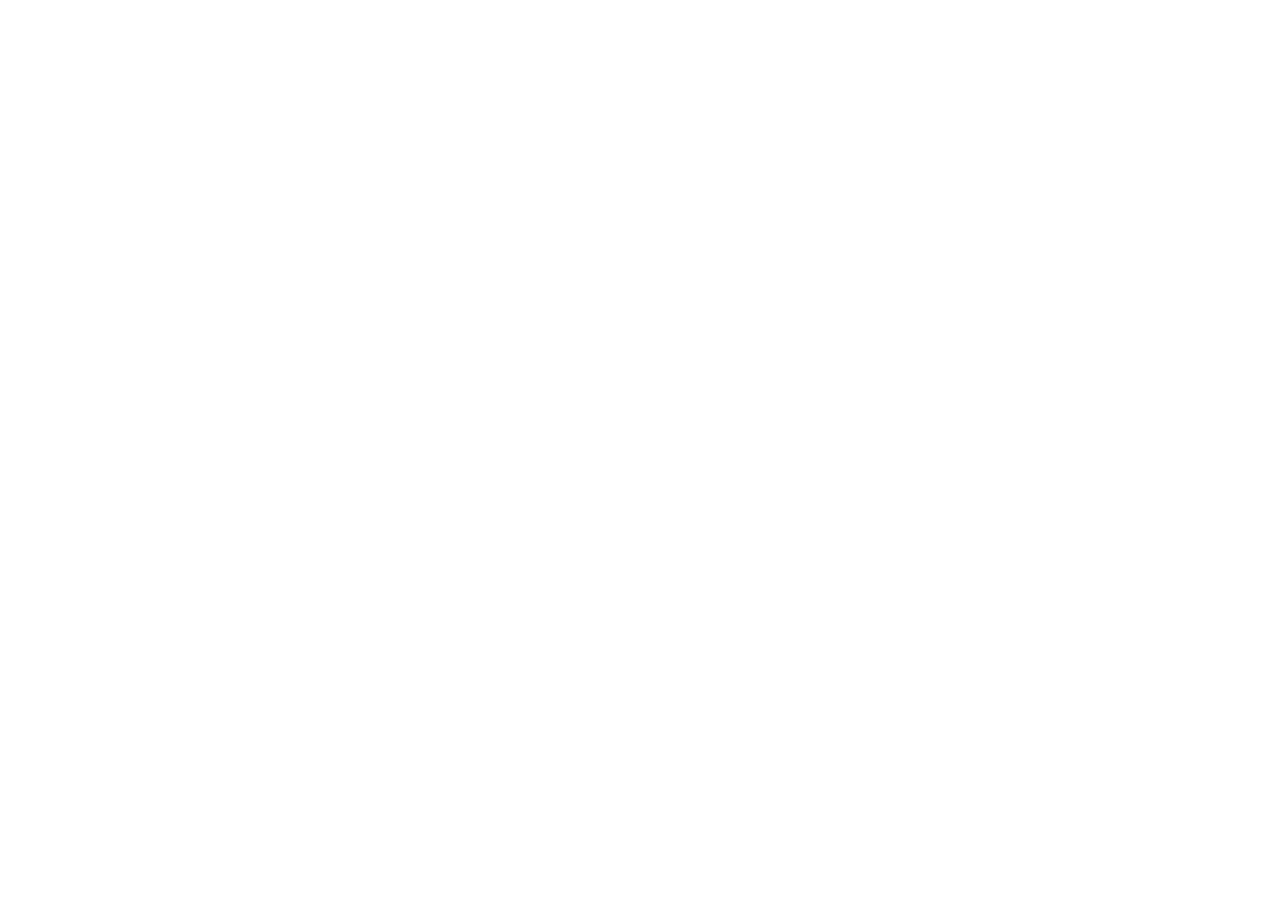
==== commit f9f79a90: "Redirect ConvertQuest to Unit Sharp (old page kept as oldindex.html, noindex) Co-Authored-By: Claude" ====
--- a/index.html
+++ b/index.html
@@ -1,549 +1,15 @@
 <!DOCTYPE html>
 <html lang="en">
-  <head>
-    <meta charset="UTF-8" />
-    <meta name="viewport" content="width=device-width, initial-scale=1.0" />
-    <title>ConvertQuest - Master Unit Conversions</title>
-    <script src="https://cdn.tailwindcss.com"></script>
-    <link rel="stylesheet" href="style.css" />
-  </head>
-  <body class="bg-gradient-to-br from-purple-50 to-blue-50 min-h-screen">
-    <div id="app" class="container mx-auto px-4 py-6 max-w-6xl">
-      <header class="text-center mb-6 animate-slide-in">
-        <h1
-          class="text-4xl md:text-5xl font-bold gradient-bg bg-clip-text text-transparent mb-1"
-        >
-          ConvertQuest
-        </h1>
-        <p class="text-gray-600 text-lg">
-          Master unit conversions through play
-        </p>
-        <br>
-        <a
-                  href="../unit-sharp/"
-                  target="_blank"
-                  class="px-8 py-4 bg-white text-gray-900 font-bold rounded-xl shadow-lg hover:shadow-2xl transition duration-300 cta-glow"
-                >
-                  View New Version: UnitSharp &rarr;
-                </a>
-                <br><br>
-      </header>
-
-      <div id="welcome-screen" class="animate-slide-in">
-        <div class="bg-white rounded-3xl shadow-xl p-6 md:p-8">
-          <div
-            class="flex flex-col md:flex-row justify-between items-center mb-6 gap-4 border-b border-gray-100 pb-4"
-          >
-            <h2 class="text-2xl font-bold text-gray-800">Select Conversions</h2>
-
-            <div
-              class="bg-gray-100 p-1 rounded-lg flex items-center shadow-inner"
-            >
-              <span
-                class="text-xs font-bold text-gray-400 uppercase tracking-wider mr-2 ml-2"
-                >Mode:</span
-              >
-              <div id="mode-toggle-group" class="flex gap-1">
-                <button
-                  id="mode-timed-btn"
-                  onclick="selectMode('timed')"
-                  class="flex-1 py-1.5 px-3 rounded-md text-gray-500 text-xs font-medium hover:bg-gray-50 transition-colors"
-                >
-                  ⏱️<br />Timed
-                </button>
-                <button
-                  id="mode-practice-btn"
-                  onclick="selectMode('practice')"
-                  class="flex-1 py-1.5 px-3 rounded-md bg-white text-indigo-600 text-xs font-bold shadow-sm ring-1 ring-gray-200"
-                >
-                  📚<br />Practice
-                </button>
-              </div>
-            </div>
-          </div>
-
-          <div
-            id="category-container"
-            class="grid grid-cols-2 md:grid-cols-4 gap-3 mb-6"
-          ></div>
-
-          <div id="conversion-selection" class="hidden">
-            <h3 class="text-xl font-semibold text-gray-700 mb-4">
-              Choose Conversion Types
-            </h3>
-            <div
-              id="conversion-list"
-              class="grid md:grid-cols-3 gap-3 mb-6"
-            ></div>
-          </div>
-
-          <div id="selected-conversions-view" class="mb-6">
-            <div class="text-center text-gray-600 mb-3">
-              <div id="selected-count" class="text-lg font-bold">
-                <span id="conversion-count-text" class="text-gray-600">0</span>
-                Conversions Selected
-              </div>
-            </div>
-            <div id="selected-conversions-list"></div>
-          </div>
-
-          <div id="timer-setup" class="hidden mb-6">
-            <label class="block text-gray-700 font-semibold mb-2"
-              >Game Duration (seconds)</label
-            >
-            <input
-              type="number"
-              id="timer-input"
-              value="60"
-              min="10"
-              max="300"
-              step="10"
-              class="w-full md:w-64 px-4 py-3 border-2 border-gray-300 rounded-xl focus:border-purple-500 focus:outline-none text-center text-xl font-semibold"
-            />
-          </div>
-
-          <button
-            id="start-btn"
-            onclick="startGame()"
-            class="w-full bg-gradient-to-r from-purple-600 to-indigo-600 text-white px-12 py-4 rounded-full font-bold text-lg hover:shadow-xl transition-all transform hover:scale-105"
-          >
-            Start Game 🚀
-          </button>
-        </div>
-      </div>
-
-      <div id="game-screen" class="hidden">
-        <div class="grid md:grid-cols-3 gap-6 mb-6">
-          <div class="bg-white rounded-2xl shadow-lg p-6 text-center">
-            <div class="text-gray-600 text-sm mb-1">Questions</div>
-            <div id="question-count" class="text-4xl font-bold text-purple-600">
-              0
-            </div>
-          </div>
-          <div
-            id="timer-card"
-            class="bg-gradient-to-br from-orange-400 to-red-500 rounded-2xl shadow-lg p-6 text-center text-white hidden"
-          >
-            <div class="text-orange-100 text-sm mb-1">Time Remaining</div>
-            <div id="timer-display" class="text-4xl font-bold">60</div>
-            <div class="timer-bar-bg">
-              <div
-                id="timer-bar"
-                class="timer-bar-fill"
-                style="width: 100%"
-              ></div>
-            </div>
-          </div>
-          <div class="bg-white rounded-2xl shadow-lg p-6 text-center">
-            <div class="text-gray-600 text-sm mb-1">Avg Accuracy</div>
-            <div id="avg-accuracy" class="text-4xl font-bold text-emerald-600">
-              --%
-            </div>
-          </div>
-        </div>
-
-        <div
-          class="bg-white rounded-3xl shadow-xl p-8 mb-6 animate-fade-in relative"
-        >
-          <div class="mb-6 text-center">
-            <div class="text-sm text-gray-500 mb-2">Convert:</div>
-            <h2
-              id="question-text"
-              class="text-3xl md:text-4xl font-bold text-gray-800"
-            >
-              Ready to start?
-            </h2>
-          </div>
-
-          <div class="mb-6 flex justify-center">
-            <button
-              onclick="toggleFormula()"
-              id="formula-toggle-btn"
-              class="text-xs font-semibold text-indigo-600 hover:text-indigo-800 transition-colors border border-indigo-200 py-1 px-3 rounded-full"
-            >
-              Show Formula
-            </button>
-          </div>
-          <div
-            id="formula-text-container"
-            class="hidden formula-box p-4 rounded-xl mb-6"
-          >
-            <div id="formula-text" class="text-gray-700 font-mono mt-1"></div>
-          </div>
-
-<div class="flex items-center gap-2 mb-6">
-
-  <input
-    type="text"
-    id="answer-input"
-    placeholder="Enter your answer"
-    inputmode="decimal"
-    autocomplete="off"
-    class="w-full px-6 py-4 text-2xl border-2 border-gray-300 rounded-xl focus:border-purple-500 focus:outline-none text-center font-semibold"
-    oninput="filterNumberInput(this)"
-    onkeypress="if(event.key === 'Enter') submitAnswer()"
-  >
-
-  <!-- ± Toggle Button -->
-  <button
-    type="button"
-    onclick="toggleSign()"
-    class="px-4 py-4 text-xl font-semibold border-2 border-gray-300 rounded-xl hover:border-purple-500 active:scale-95 transition"
-  >
-    ±
-  </button>
-
-</div>
-
-          <div class="flex gap-4">
-            <button
-              onclick="submitAnswer()"
-              class="flex-1 bg-gradient-to-r from-purple-600 to-indigo-600 text-white py-4 rounded-xl font-bold text-lg hover:shadow-lg transition-all"
-            >
-              Submit Answer ✓
-            </button>
-            <button
-              onclick="endGame()"
-              class="px-6 bg-gray-200 text-gray-700 py-4 rounded-xl font-semibold hover:bg-gray-300 transition-all"
-            >
-              Stop
-            </button>
-          </div>
-          <br /><br />
-          <div
-            id="feedback-banner"
-            class="p-4 rounded-xl mb-4 text-center font-bold text-lg hidden animate-fade-in"
-          ></div>
-          <br />
-          <div class="text-center">
-            <button
-              onclick="toggleFeedbackDisplay()"
-              id="feedback-toggle-btn"
-              class="flex items-center gap-1.5 text-indigo-600 bg-indigo-50 px-3 py-1.5 rounded-full text-xs font-bold hover:bg-indigo-100 transition-colors"
-            >
-              <span>👁️</span>
-              <span class="hidden md:inline">Hide Previous Answer</span>
-            </button>
-          </div>
-        </div>
-      </div>
-
-      <div id="results-screen" class="hidden">
-        <div class="bg-white rounded-3xl shadow-xl p-8 mb-6 text-center">
-          <div class="text-6xl mb-4">🎉</div>
-          <h2 class="text-4xl font-bold text-gray-800 mb-2">Game Complete!</h2>
-          <div class="text-xl text-gray-600 mb-6">Here's how you did:</div>
-
-          <div class="grid md:grid-cols-3 gap-6 mb-8">
-            <div class="bg-purple-50 rounded-2xl p-6">
-              <div class="text-sm text-gray-600 mb-1">Questions Answered</div>
-              <div id="final-count" class="text-4xl font-bold text-purple-600">
-                0
-              </div>
-            </div>
-            <div class="bg-emerald-50 rounded-2xl p-6">
-              <div class="text-sm text-gray-600 mb-1">Overall Accuracy</div>
-              <div
-                id="final-accuracy"
-                class="text-4xl font-bold text-emerald-600"
-              >
-                0%
-              </div>
-            </div>
-            <div
-              id="time-taken-card"
-              class="bg-orange-50 rounded-2xl p-6 hidden"
-            >
-              <div class="text-sm text-gray-600 mb-1">Time Used</div>
-              <div id="time-taken" class="text-4xl font-bold text-orange-600">
-                0s
-              </div>
-            </div>
-          </div>
-
-          <div id="results-table-container" class="mb-6"></div>
-
-          <button
-            onclick="resetGame()"
-            class="bg-gradient-to-r from-purple-600 to-indigo-600 text-white px-12 py-4 rounded-full font-bold text-lg hover:shadow-xl transition-all"
-          >
-            Play Again 🎮
-          </button>
-        </div>
-
-        <div class="bg-white rounded-2xl shadow-lg p-6">
-          <h3 class="font-bold text-gray-800 mb-4">Accuracy Tiers</h3>
-          <div class="space-y-2">
-            <div class="flex items-center gap-3">
-              <div
-                class="w-12 h-8 bg-cyan-100 border-2 border-cyan-400 rounded"
-              ></div>
-              <span class="text-gray-700">💎 Diamond: 98-100%</span>
-            </div>
-            <div class="flex items-center gap-3">
-              <div
-                class="w-12 h-8 bg-green-100 border-2 border-green-400 rounded"
-              ></div>
-              <span class="text-gray-700">🏆 Platinum: 95-97%</span>
-            </div>
-            <div class="flex items-center gap-3">
-              <div
-                class="w-12 h-8 bg-yellow-100 border-2 border-yellow-400 rounded"
-              ></div>
-              <span class="text-gray-700">🥇 Gold: 90-94%</span>
-            </div>
-            <div class="flex items-center gap-3">
-              <div
-                class="w-12 h-8 bg-orange-100 border-2 border-orange-400 rounded"
-              ></div>
-              <span class="text-gray-700">🥈 Silver: 80-89%</span>
-            </div>
-            <div class="flex items-center gap-3">
-              <div
-                class="w-12 h-8 bg-red-100 border-2 border-red-400 rounded"
-              ></div>
-              <span class="text-gray-700">Below 80%</span>
-            </div>
-          </div>
-        </div>
-      </div>
-      <div id="history-screen" class="hidden">
-        <div class="bg-white rounded-3xl shadow-xl p-8 mb-6">
-          <h2
-            class="text-4xl font-bold gradient-bg bg-clip-text mb-6 text-center"
-          >
-            Conversion History 📊
-          </h2>
-
-          <div class="grid md:grid-cols-3 gap-6 mb-8 text-center">
-            <div class="bg-purple-50 rounded-2xl p-6">
-              <div class="text-sm text-gray-600 mb-1">Total Games</div>
-              <div
-                id="hist-total-games"
-                class="text-4xl font-bold text-purple-600"
-              >
-                0
-              </div>
-            </div>
-            <div class="bg-emerald-50 rounded-2xl p-6">
-              <div class="text-sm text-gray-600 mb-1">Total Questions</div>
-              <div
-                id="hist-total-questions"
-                class="text-4xl font-bold text-emerald-600"
-              >
-                0
-              </div>
-            </div>
-            <div class="bg-blue-50 rounded-2xl p-6">
-              <div class="text-sm text-gray-600 mb-1">Overall Avg Accuracy</div>
-              <div
-                id="hist-avg-accuracy"
-                class="text-4xl font-bold text-blue-600"
-              >
-                --%
-              </div>
-            </div>
-          </div>
-
-          <div id="global-stats-section" class="mb-8 hidden">
-            <h3 class="text-xl font-bold text-gray-800 mb-4 border-b pb-2">
-              Your Performance by Type (All Games)
-            </h3>
-            <div id="hist-global-stats-container"></div>
-          </div>
-
-          <h3 class="text-2xl font-bold text-gray-800 mb-4 border-b pb-2">
-            Recent Game Logs
-          </h3>
-          <p id="no-history" class="text-gray-500 italic">
-            No games recorded yet. Play a round!
-          </p>
-
-          <div id="history-log-container" class="space-y-4"></div>
-
-          <div class="flex justify-end gap-4">
-            <button
-              onclick="resetHistory()"
-              class="mt-8 bg-red-100 text-red-700 px-6 py-3 rounded-xl font-bold hover:bg-red-200 transition-all"
-            >
-              Clear All History 🗑️
-            </button>
-            <button
-              onclick="hideHistory()"
-              class="mt-8 bg-gray-200 text-gray-700 px-6 py-3 rounded-xl font-bold hover:bg-gray-300 transition-all"
-            >
-              Back to Setup
-            </button>
-          </div>
-        </div>
-      </div>
-
-      <div id="history-detail-screen" class="hidden">
-        <div class="bg-white rounded-3xl shadow-xl p-8 mb-6">
-          <h2 class="text-3xl font-bold text-gray-800 mb-4 border-b pb-2">
-            Game Details
-          </h2>
-
-          <div class="grid md:grid-cols-4 gap-4 text-center mb-6">
-            <div class="bg-purple-50 rounded-xl p-3">
-              <div class="text-xs text-gray-600 mb-0.5">Date</div>
-              <div id="detail-date" class="text-sm font-bold text-purple-700">
-                --
-              </div>
-            </div>
-            <div class="bg-blue-50 rounded-xl p-3">
-              <div class="text-xs text-gray-600 mb-0.5">Mode</div>
-              <div id="detail-mode" class="text-sm font-bold text-blue-700">
-                --
-              </div>
-            </div>
-            <div class="bg-emerald-50 rounded-xl p-3">
-              <div class="text-xs text-gray-600 mb-0.5">Questions</div>
-              <div
-                id="detail-final-count"
-                class="text-2xl font-bold text-emerald-600"
-              >
-                0
-              </div>
-            </div>
-            <div class="bg-yellow-50 rounded-xl p-3">
-              <div class="text-xs text-gray-600 mb-0.5">Accuracy</div>
-              <div
-                id="detail-final-accuracy"
-                class="text-2xl font-bold text-yellow-600"
-              >
-                0%
-              </div>
-            </div>
-          </div>
-
-          <h3 class="text-xl font-bold text-gray-800 mb-3 border-b pb-1">
-            Conversion Breakdown
-          </h3>
-          <div id="detail-summary-container" class="mb-6"></div>
-
-          <h3 class="text-xl font-bold text-gray-800 mb-3 border-b pb-1">
-            Question Log
-          </h3>
-          <div id="detail-table-container" class="mb-6"></div>
-
-          <button
-            onclick="hideHistoryDetails()"
-            class="bg-gray-200 text-gray-700 px-6 py-3 rounded-xl font-bold hover:bg-gray-300 transition-all"
-          >
-            ← Back to History
-          </button>
-        </div>
-      </div>
-
-      <div
-        id="about-modal"
-        class="fixed inset-0 z-50 hidden modal-overlay items-center justify-center p-4"
-        onclick="if (event.target.id === 'about-modal') closeAboutModal()"
-      >
-        <div
-          class="bg-white rounded-3xl shadow-2xl w-full sm:max-w-4xl max-h-[95vh] flex flex-col animate-fade-in"
-        >
-          <div class="p-6 border-b">
-            <div class="flex justify-between items-center">
-              <h3 class="text-3xl font-bold text-gray-800">About & Formulas</h3>
-              <button
-                onclick="closeAboutModal()"
-                class="text-gray-500 hover:text-gray-700 text-2xl font-semibold p-2 rounded-full hover:bg-gray-100 transition-colors"
-              >
-                &times;
-              </button>
-            </div>
-          </div>
-          <div class="p-6 formula-list-container">
-            <div class="mb-6">
-              <p class="text-gray-700 mb-4">
-                <strong>ConvertQuest</strong> is a training tool designed to
-                sharpen your mental math and build an intuitive grasp of common
-                unit conversions.
-              </p>
-            </div>
-            <h4
-              class="text-2xl font-bold formula-category-title mb-4 border-b pb-2"
-            >
-              Conversion Formulas Reference
-            </h4>
-            <div id="formula-content" class="space-y-6"></div>
-          </div>
-          <div class="p-4 border-t text-right">
-            <button
-              onclick="closeAboutModal()"
-              class="bg-indigo-600 text-white px-6 py-2 rounded-xl font-bold hover:bg-indigo-700 transition-all"
-            >
-              Close
-            </button>
-          </div>
-        </div>
-      </div>
-    </div>
-
-    <footer
-      class="text-center py-8 mt-12"
-      style="color: var(--text-secondary); font-size: 0.875rem"
-    >
-      <div class="max-w-md mx-auto px-4 space-y-2">
-        <button
-          onclick="showHistory()"
-          class="w-full bg-gray-100 text-gray-700 py-3 rounded-xl font-bold hover:bg-gray-200 transition-all"
-        >
-          View History & Stats 📈
-        </button>
-        <button
-          onclick="openAboutModal()"
-          class="w-full bg-gray-100 text-gray-700 py-3 rounded-xl font-bold hover:bg-gray-200 transition-all"
-        >
-          About & Formulas ℹ️
-        </button>
-        <a href="https://www.kylescheer.com/travel-cents" target="_blank"
-            >
-        <button
-          class="w-full bg-blue-100 text-gray-700 py-3 rounded-xl font-bold hover:bg-gray-200 transition-all"
-        >
-
-            TravelCents - Currency Conversion Game 💱
-        </button></a>
-      </div>
-      <p class="mt-3 mb-2 text-xs text-gray-500">
-        Data saved locally in your browser
-      </p>
-      <p class="mb-2 text-xs text-gray-500">
-        Made by
-        <a
-          href="https://kylescheer.com"
-          target="_blank"
-          style="color: var(--accent); text-decoration: underline"
-          >Kyle Scheer</a
-        >
-      </p>
-      <p class="mb-3 text-xs text-gray-500">
-        <a
-          href="https://www.github.com/kyletscheer/conversion-game"
-          target="_blank"
-          style="color: var(--accent); text-decoration: underline"
-          >View Code on Github</a
-        >
-      </p>
-      <a
-        href="https://ko-fi.com/scheerapps"
-        target="_blank"
-        rel="noopener"
-        title="Support me on Ko-fi"
-      >
-        <img
-          height="36"
-          style="border: 0px; height: 36px; display: inline-block"
-          src="https://storage.ko-fi.com/cdn/kofi5.png?v=6"
-          border="0"
-          alt="Buy Me a Coffee at ko-fi.com"
-        />
-      </a>
-    </footer>
-    <script src="conversions.js"></script>
-    <script src="script.js"></script>
-  </body>
+<head>
+<meta charset="utf-8">
+<title>Unit Sharp – moved</title>
+<!-- Old ConvertQuest URL: send people and search engines to Unit Sharp -->
+<link rel="canonical" href="https://kylescheer.com/unit-sharp/">
+<meta http-equiv="refresh" content="0; url=https://kylescheer.com/unit-sharp/">
+<meta name="robots" content="noindex">
+<script>location.replace("https://kylescheer.com/unit-sharp/" + location.hash);</script>
+</head>
+<body>
+<p>ConvertQuest is now <a href="https://kylescheer.com/unit-sharp/">Unit Sharp</a>.</p>
+</body>
 </html>
